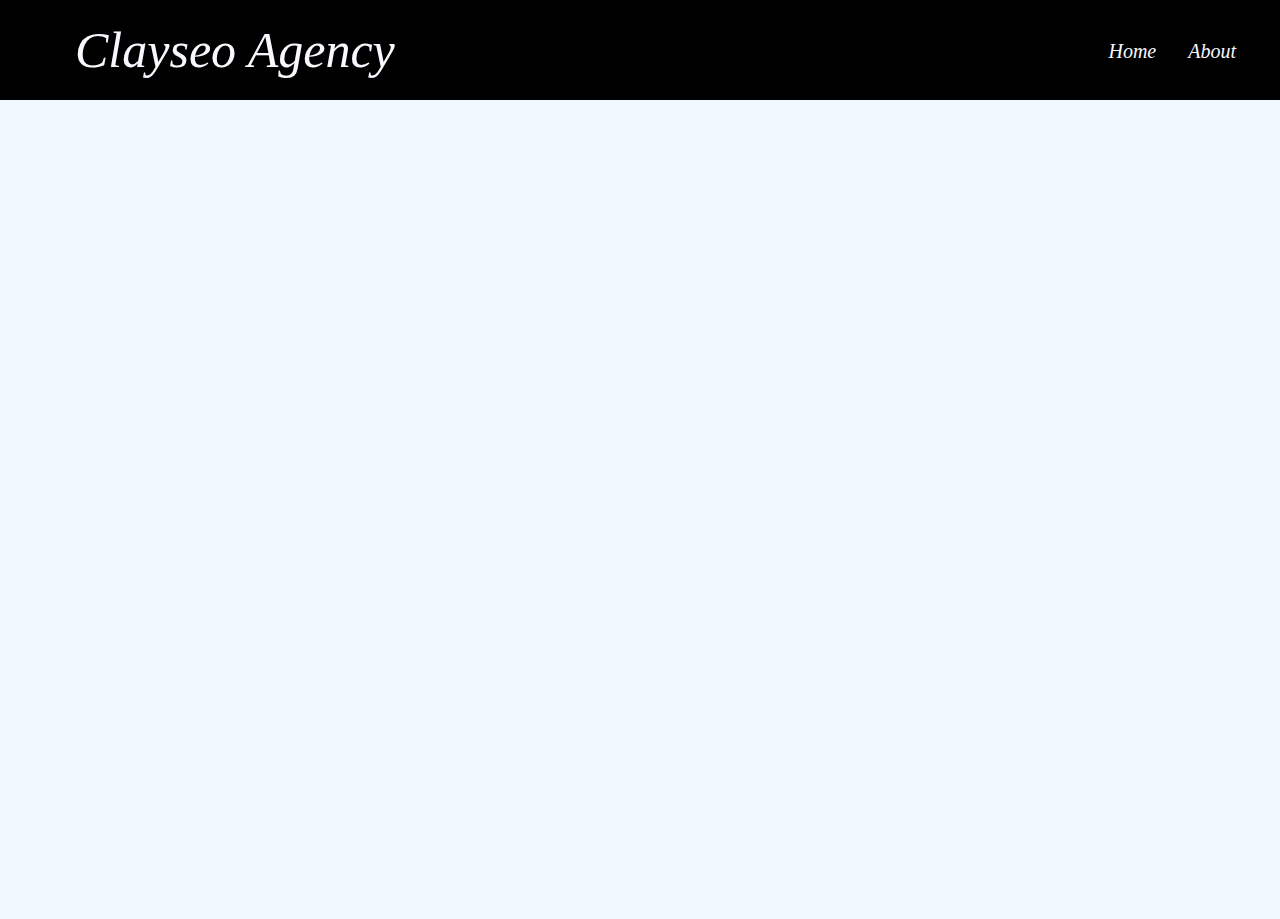
==== about.html @ b58c368c "Initialization V2" ====
<html lang="en" xmlns="http://www.w3.org/1999/xhtml">
<head>
    <meta charset="utf-8">
    <title>index</title>
    <link rel="stylesheet" href="style.css">
    <script src="https://code.jquery.com/jquery-3.6.0.min.js"></script>
</head>
<body>
    <nav>
        <label>Clayseo Agency</label>
        <ul>
            <li><a href=index.html>Home</a></li>
            <li><a href=about.html>About</a></li>
        </ul>
    </nav>
</body>
</html>
---- style.css ----
/* 
    The following style.css will modify pages for my website. From h1 to img,
    there will be specific changes that will either change the text for all
    or that specific one. W3School is a huge help for showing how margin,
    padding, display, line-height, width/height, and radius. 
*/
/* 
    Resets the page's formatting to ensure no inheritance was received
*/
* {
    padding: 0;
    margin: 0;
    box-sizing: border-box;
    text-decoration: none;
    list-style: none;
}
body {
    background-color: aliceblue;
    position: relative;
    min-height: 100vh;
}

body::-webkit-scrollbar {
    display: none;
}
/*
    The following classes will be selected to have their background
    change to a specific picture that does not repeat itself, will
    be centered and cover's the page neatly.
*/
.dogbg {
    background-image: url(./Photos/pexels-lisa-fotios-dogbg.png);
    background-repeat: no-repeat;
    background-position: center;
    background-size: cover;
    height: 100%;
}
/*
    The following classes will be selected to have their background
    change to a specific picture that does not repeat itself, will
    be centered and cover's the page neatly.
*/
.foodbg {
    background-image: url(./Photos/pexels-ella-olsson-foodbg.png);
    background-repeat: no-repeat;
    background-position: center;
    background-size: cover;
    height: 100%;
}
/*
    The following classes will be selected to have their background
    change to a specific picture that does not repeat itself, will
    be centered and cover's the page neatly.
*/
.hobbybg {
    background-image: url(./Photos/pexels-surene-palvie-hobbybg.png);
    background-repeat: no-repeat;
    background-position: center;
    background-size: cover;
    height: 100%;
}
/*
    The following classes will be selected to have their background
    change to a specific picture that does not repeat itself, will
    be centered and cover's the page neatly.
*/
.databg {
    background-image: url(./Photos/pexels-good-free-photoscom-1421837.png);
    background-repeat: no-repeat;
    background-position: center;
    background-size: cover;
    height: 100%;
}
/*
    The following classes will be selected to have their background
    change to a specific picture that does not repeat itself, will
    be centered and cover's the page neatly. Not only that, it will
    serve as the home.html's container for my name and a background
    touches the nav bar.
*/
.bgstyle {
    background-image: url(./Photos/pexels-craig-adderley-1563356-h1bg.png);
    background-repeat: no-repeat;
    background-position: center;
    background-size: cover;
    margin-top: 0px;
    height: 50vh;
    color: white;
    display: flex;
    justify-content: center;
    font-size: 50px;
    align-items: center;
}
/*
    This h1 is used to initialize a background color to my name for
    home.html
*/
h1 {
    background-color: rgba(0, 0, 0, 0.6);
    padding: 10px 20px;
}
/*
    This ensures that the p element with the class name called close2
    will be properly formatted.
*/
.close2 {
    display: inline-block;
}
/* 
    The following will apply to all h1 present on pages that uses this css.
    Text-align, font-style/size, border-bottom and margin will all be
    manipulated
*/
/*
    border-bottom allows lines to show up at the bottom of the element
*/
h1 {
    text-align: center;
    font-style: italic;
    font-size: 40px;
}
/*
    These are used to allow these classes' texts change color to what was
    stated.
*/
.dogstuff1 {
    color: ghostwhite;
    transition: 200ms;
    opacity: 0;
    transition: opacity 0.5s ease-in-out;
}
.dogstuff2 {
    color: ghostwhite;
    transition: 200ms;
    opacity: 0;
    transition: opacity 0.5s ease-in-out;
}
.dogstuff3 {
    color: ghostwhite;
    transition: 200ms;
    opacity: 0;
    transition: opacity 0.5s ease-in-out;
}
/*
    These hovers are used to allow the border of the images to have
    animations. In this case, the borders will change to a different
    color.
*/
.dogstuff1:hover {
    transform: scale(1.1);
    transition: .2s
}
.dogstuff2:hover {
    transform: scale(1.1);
    transition: .2s
}
.dogstuff3:hover {
    transform: scale(1.1);
    transition: .2s
}
.dogstuffv1 {
    color: ghostwhite;
}
.foodstuff {
    color: ghostwhite;
}
.hobbybg {
    color: ghostwhite;
}
.datastuff {
    color: ghostwhite;
}
/* 
    Formats the nav element to be contained at the top of the page
    with the background set to black to reflect the region affected
*/
nav {
    height: 100px;
    width: 100%;
    background-color: black;
    margin-bottom: -19px;
    overflow: hidden;
}
/* 
    These are all a series of css styles for the footer element. Using
    these, the footer will be able to dynamically position itself
    as well as be able to have some hover effect, good sizing, italics,
    and good backround height. The following was achieved with the help
    of freecodecamp.org
*/
footer {
    position: absolute;
    bottom: 0px;
    height: 80px;
    width: 100%;
    background-color: black;
    text-align: center;
}
/* 
    These are all a series of css styles for the footer element. Using
    these, the footer will be able to dynamically position itself
    as well as be able to have some hover effect, good sizing, italics,
    and good backround height. The following was achieved with the help
    of freecodecamp.org
*/
footer ul {
    margin: 0;
    padding: 0;
}
footer li {
    display: inline-block;
    margin: 20px 10px;
}
/* 
    These are all a series of css styles for the footer element. Using
    these, the footer will be able to dynamically position itself
    as well as be able to have some hover effect, good sizing, italics,
    and good backround height. The following was achieved with the help
    of freecodecamp.org
*/
footer ul li a, p#footer {
    color: lightslategray;
    font-style: italic;
    font-size: 10px;
    margin-bottom: -10px;
}
footer ul li a {
    color: ghostwhite;
    font-style: italic;
    font-size: 20px;
}
/* 
    These are all a series of css styles for the footer element. Using
    these, the footer will be able to dynamically position itself
    as well as be able to have some hover effect, good sizing, italics,
    and good backround height. The following was achieved with the help
    of freecodecamp.org
*/
footer a:hover {
    color: lightslategray;
    transition: .2s;
}
/* The following will apply the edits to my label element which will
    change its position, size and color
*/
label {
    font-size: 50px;
    color: ghostwhite;
    font-style: italic;
    padding: 0 75px;
    line-height: 100px;
}
label.validation {
    color: black;
    font-size: unset;
    padding: revert;
}
/* 
    The following will put the ul element to the right side of the margin
    and will make sure that it will be scooted instead of being near the edge
*/
nav ul {
    float: right;
    margin-right: 30px;
}
/* 
    The following ensures that instead of top to bottom, the display will
   be left to right for the format of the list 
*/
nav li {
    display: inline-block;
    margin: 0 8px;
    line-height: 100px;
    font-size: 20px;
}
/*
    The following CSS targest the a under the il element. This will
    change the font color, style and padding of each words (how far away
    from top/bottom and left/right)
*/
nav ul li a {
    color: ghostwhite;
    font-style: italic;
    padding: 1px 6px;
}
/* 
    The following will apply to all h2 present on pages that uses this css.
    text-align, font-style/size, border-bottom and margin will all be
    manipulated
*/
h2 {
    text-align: center;
    font-style: italic;
    /* border-bottom: 2px solid #e0e0e0; */
    margin: auto
}
/*
    a:hover ensures that user can hover over any of the li a words and be
    able to see a responsive change. 
*/
li a:hover {
    color: lightslategray;
    transition: .2s;
}
/* 
    The following will apply to all h2 present on pages that uses this css.
    Text-align is used as well as white-space to configure the length of the
    paragraph.
*/
p {
    font: 125%;
    text-align: center;
    white-space: normal;
    margin: 2px auto 2px;
    width: 500px;
}
.style1 {
    font: 125%;
    text-align: center;
    white-space: normal;
    width: 500px;
}
/* 
    The following will apply to all img present on pages that uses this css.
    The image is converted to a block level element and then margin is set
    to auto to center the image. Border is modified to apply specific styles.
*/
.original1 {
    display: block;
    margin: auto;
    border-width: 4px;
    border-style: solid;
    border-color: darkslategray;
}
.original2 {
    display: block;
    margin: auto;
    border-width: 4px;
    border-style: solid;
    border-color: darkslategray;
}
/*
    The animation for the picture. It is for the final website project for
    Professor Grant's place.
*/
.original1:hover {
    animation-name: color-change;
    animation-iteration-count: infinite;
    animation-duration: 1.3s;
}

@keyframes color-change {
    0% {
        border-color: darkred;
    }

    25% {
        border-color: rebeccapurple;
    }

    50% {
        border-color: darkslateblue;
    }

    75% {
        border-color: #8F0018;
    }

    100% {
        border-color: #3d5214;
    }
}
/* 
    The following will apply to all img present on pages that uses this css.
    The image is converted to a block level element and then margin is set
    to auto to center the image. Border is modified to apply specific styles.
*/
.original2 {
    display: block;
    margin: auto;
    border-width: 4px;
    border-style: solid;
    border-color: darkslategray;
}
    /*
    The animation for the picture. It is for the final website project for
    Professor Grant's place.
*/
.original2:hover {
    animation-name: color-change;
    animation-iteration-count: infinite;
    animation-duration: 1.3s;
}

@keyframes color-change {
    0% {
        border-color: darkred;
    }

    25% {
        border-color: rebeccapurple;
    }

    50% {
        border-color: darkslateblue;
    }

    75% {
        border-color: #8F0018;
    }

    100% {
        border-color: #3d5214;
    }
}
/* 
    The following will apply to all img present on pages that uses this css.
    The image is converted to a block level element and then margin is set
    to auto to center the image. Border is modified to apply specific styles.
*/
.original3 {
    display: block;
    margin: auto;
    border-width: 4px;
    border-style: solid;
    border-color: darkslategray;
}
/*
    The animation for the picture. It is for the final website project for
    Professor Grant's place.
*/
.original3:hover {
    animation-name: color-change;
    animation-iteration-count: infinite;
    animation-duration: 1.3s;
}

@keyframes color-change {
    0% {
        border-color: darkred;
    }

    25% {
        border-color: rebeccapurple;
    }

    50% {
        border-color: darkslateblue;
    }

    75% {
        border-color: #8F0018;
    }

    100% {
        border-color: #3d5214;
    }
}
.original-v2 {
    display: block;
    margin: auto;
    border-width: 4px;
    border-style: solid;
    border-color: darkslategray;
    opacity: 0.7;
}
/*
    The following will lower the opacity of the picture as a 
    visual effect
*/
.original-v2:hover {
    opacity: 1;
}
.original-v1 {
    display: block;
    margin: auto;
    border-width: 4px;
    border-style: solid;
    border-color: darkslategray;
    filter: grayscale(100%)
}
/*
    The following will bring the grayscale to 0% of the picture 
    as a visual effect
*/
.original-v1:hover {
    filter: grayscale(0%);
}
/*
    The following animation2:hover will make sure that the
    class will have these effects. Animation allows us to manipulate
    the name, duration, smoothness, end of animation, amount, and
    how it plays. Animation-play-state allows the animation to play
    when that certain condition is met/not met.
*/
.animation2:hover {
    animation: change-color 2s ease-in forwards infinite alternate;
    animation-play-state: running;
}
/*
    The keyframes allow various changes to when the animtion reaches a
    certain percent.
*/
@keyframes change-color {
    0% {
        color: cornflowerblue;
    }
    25% {
        color: darkred;
    }
    50% {
        color: forestgreen;
    }
    75% {
        color: rebeccapurple;
    }
    100% {
        color: saddlebrown;
    }
}
/*
    The following will be the reason the animation for a loading bar.
    The position relative and position absolute allows for both to know
    how to position themselves while absolute allows the bar to know 
    where to start. Clint Fontanella was a huge help for some of the
    properties.
*/
.animation1-start {
    display: block;
    position: relative;
    margin: auto;
    height: 24px;
    width: 50%;
    border: 5px solid black;
    border-radius: 15px;
}
/*
    The following is responsible for the animtion of the purple bar.
*/
.animation1 {
    position: absolute;
    background-color: rebeccapurple;
    width: 0px;
    height: 10px;
    border-radius: 15px;
    animation: progress 4s infinite linear;
}
/*
    Allows for different percetages to have a specific bar size.
*/
@keyframes progress {
    0% {
        width: 0%
    }
    25% {
        width: 50%
    }
    50% {
        width: 75%
    }
    75% {
        width: 85%
    }
    100% {
        width: 100%
    }
}

img.sideimage {
    float: right;
    padding: 10px;
}
/*
    The following will modify the position of a link to be at the center
*/
a {
    display: block;
    text-align: center;
}
/*
    span was used to allow the children to inherit the changes. This will
    allow the pictures to be side by side
*/
span {
    float: right;
    width: 32.70%;
    padding: 4px;
}

.row::after {
    content: "";
    clear: both;
    display: table;
}
/*
    All of the following: .color, tr, table and caption are part of the
    table element. They are used to distinguish different parts of the table
    and modify them based on what is being said. margin-left and margin-right
    helps with centering the table.

    The following will also make sure the button is centered.
*/
button {
    display: block;
    margin: auto;
}
.color {
    background-color: darkgray;
}

tr {
    background-color: lightgrey;
}

table {
    background-color: black;
    text-align: center;
    margin-left: auto;
    margin-right: auto;
}

caption {
    text-transform: capitalize;
    font-size: 30px;
    font-style: italic;
    font-weight: bold;
}
/*
    This will modify the form element. Using text-align, the form element
    boxes will be moved to the center of the screen.
*/
form {
    text-align: center;
    margin: 0 auto;
    width: 300px;
}
/*
    The following .container is used to modify the container before the
    .input class changes
*/
.container {
    margin-bottom: 15px;
    max-width: 300px;
}
/*
    The following will change the format of the input boxes to look neater
    for the user to see. Display: block ensures that the width and height are
    adjustable while padding allows some "space" between each of the class
*/
.input {
    display: block;
    width: 100%;
    padding: 12px;
    border: 1px solid gray;
    border-radius: 4px;
}
.inputarea {
    display: block;
    width: 100%;
    height: 100px;
    font-size: 15pt;
    padding: 12px;
    border: 1px solid gray;
    border-radius: 4px;
}
/*
    The following were used to allow the slideshow feature to be present on
    the website. Hiader was a big help because he showed which key elements
    were needed while the rest are work of mine. 
*/
.slider {
    overflow: hidden;
}
/*
    The following styles the figure and the animation.
*/
.slider figure 
{
    left: 0;
    margin: 0;
    animation: 8s slider infinite;
    position: relative;
    width: 100%;
}
/*
    Changes the image to look as intended.
*/
.slider figure img
{
    float: left;
    width: 20%;
}
/*
    The following allows the slideshow to function corrently. It allows the
    moment of the pictures to follow a certain pattern; which is usually
    going towards the left side of the screen.
*/
@keyframes slider
{
    0% {
        left: 0;
    }

    20% {
        left: 0;
    }

    25% {
        left: -50%;
    }

    45% {
        left: -50%;
    }

    50% {
        left: -100%;
    }

    70% {
        left: -100%;
    }

    75% {
        left: -150%;
    }

    95% {
        left: -150%;
    }

    100% {
        left: -250%;
    }
}
/* 
    This is used to resize the image to allow some room for genuine sizes.
*/
.img
{
    height: 400px;
    width: 1000px;
}
button {
    text-align: center;
}
/* 
    This is used to resize the image to allow some room for genuine sizes.
*/
iframe {
    display: block;
    margin: auto;
    border-width: 4px;
    border-style: solid;
    border-color: black;
}
/*
    The following is used to change the characteristics of the the p element
    inside the aside element in scenary. In here, the background color,
    edges, font size, location and paddings were changed to allow the text to
    look more fluid.
*/
.scene1 {
    font: 125%;
    text-align: center;
    white-space: normal;
    margin: 2px auto 2px;
    width: 500px;
    background-color: rgba(0, 0, 0, 0.6);
    padding: 10px 20px;
    color: white;
    border-radius: 25px;
}
.ascene1 {
    display: grid;
    place-content: center;
    align-content: center;
}
/*
    This allows the original-v1 class to have some animation
    for the key frames.
*/
.original-v1:hover {
    animation: shake 2.5s linear;
}

/*
    The following keyframes are related to the the animation
    of the pictures found within the scenary.html file.
    This will help simualte a wiggle-like motion when the
    user hovers over the picture.
*/
@keyframes shake {
    0%, 7% {
        transform: rotateZ(0);
    }

    15% {
        transform: rotateZ(-10deg);
    }

    20% {
        transform: rotateZ(10deg);
    }

    25% {
        transform: rotateZ(-10deg);
    }

    30% {
        transform: rotateZ(6deg);
    }

    35% {
        transform: rotateZ(-4deg);
    }

    40%, 100% {
        transform: rotateZ(0);
    }
}
/*
    The following was used for the foods.html site. I initialized
    a grid for the whole site to be able to apply contents in a 
    well fashioned manner. Witht he help of w3school and a Mark, I was
    able to succesfully apply the codes below perfectly.
    The grid-column applies the correct grid format for the .card class
    while the justify-content and align-items help with centering the
    contents inside. Last but not least, the backgrounds are used for the
    picture found inside the .card class. 
*/
.food1 {
    grid-column: span 4;
    height: 7rem;
    background-image: url("./Photos/pexels-abhinav-goswami-291528.jpg");
    display: flex;
    justify-content: center;
    align-items: center;
    width: 100%;
    border-radius: 13px;
    overflow: hidden;
    background-size: cover;
    background-position: center;
    background-repeat: no-repeat;
    border-width: 4px;
    border-style: solid;
    border-color: black;
}
.food2 {
    grid-column: span 4;
    height: 7rem;
    background-image: url("./Photos/pexels-dana-tentis-262959.jpg");
    display: flex;
    justify-content: center;
    align-items: center;
    width: 100%;
    border-radius: 13px;
    overflow: hidden;
    background-size: cover;
    background-position: center;
    background-repeat: no-repeat;
    border-width: 4px;
    border-style: solid;
    border-color: black;
}
.food3 {
    grid-column: span 4;
    height: 7rem;
    background-image: url("./Photos/pexels-pixabay-461198.jpg");
    display: flex;
    justify-content: center;
    align-items: center;
    width: 100%;
    border-radius: 13px;
    overflow: hidden;
    background-size: cover;
    background-position: center;
    background-repeat: no-repeat;
    border-width: 4px;
    border-style: solid;
    border-color: black;
}
/*
    The following was used for the foods.html site. I initialized
    a grid for the whole site to be able to apply contents in a 
    well fashioned manner. Witht he help of w3school and a Mark, I was
    able to succesfully apply the codes below perfectly. This .grid class
    applies the grid to the page. It will correctly format the page.
*/
.grid {
    display: grid;
    justify-content: center;
    align-items: center;
    gap: 1rem;
    margin: 1rem;
    grid-template-columns: repeat(auto-fit, minmax(24%, 1fr));
    grid-auto-rows: auto;
}
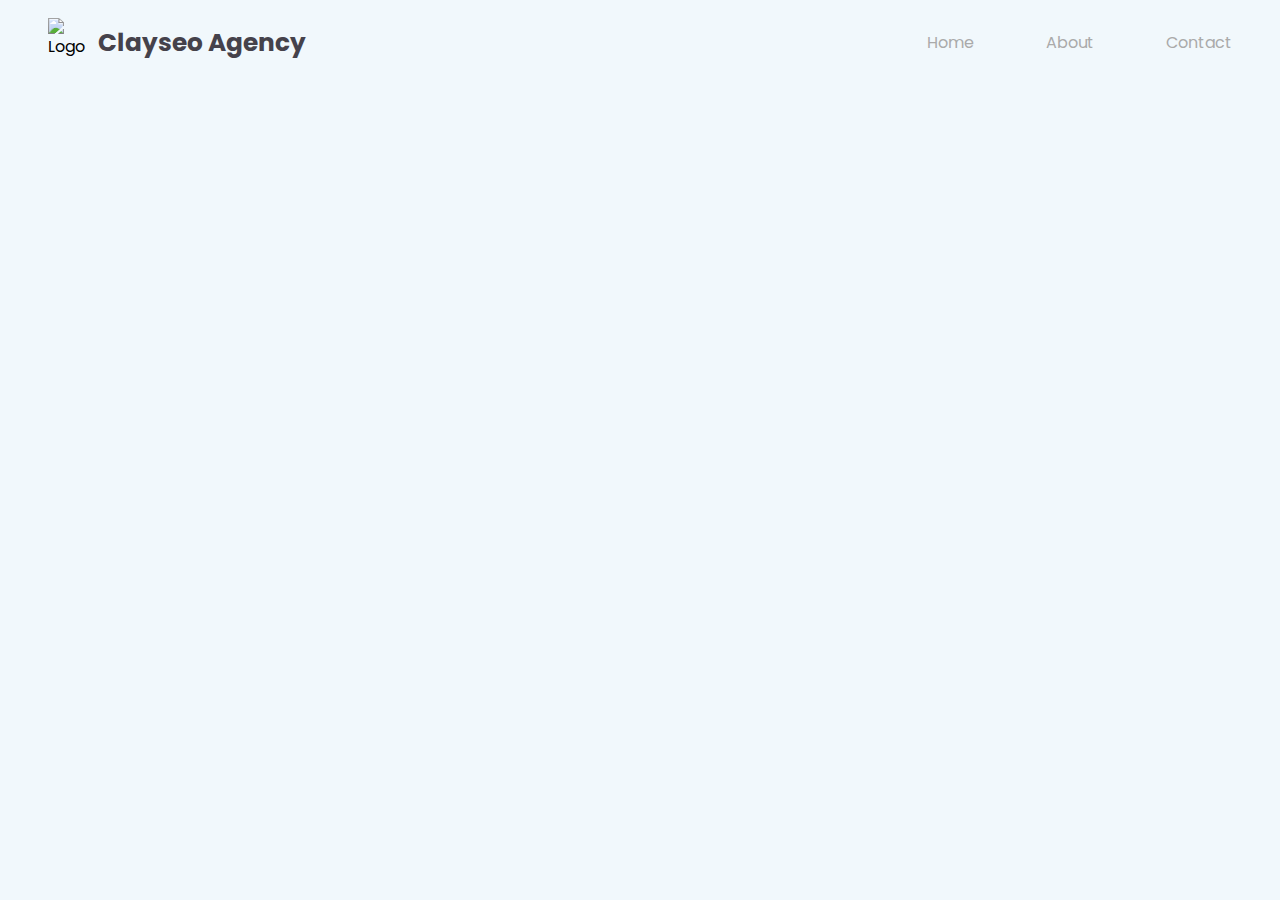
==== commit 0e6ae958: "New Design + New CSS styles" ====
--- a/about.html
+++ b/about.html
@@ -1,17 +1,42 @@
-<html lang="en" xmlns="http://www.w3.org/1999/xhtml">
+<!DOCTYPE html>
+<html lang="en">
 <head>
-    <meta charset="utf-8">
-    <title>index</title>
-    <link rel="stylesheet" href="style.css">
-    <script src="https://code.jquery.com/jquery-3.6.0.min.js"></script>
+    <meta charset="UTF-8" />
+    <meta http-equiv="X-UA-Compatible" content="IE=edge" />
+    <meta name="viewport" content="width=device-width, initial-scale=1.0" />
+    <title> Clayseo Agency Landing Page</title>
+    <link rel="stylesheet" href="style.css" />
 </head>
 <body>
-    <nav>
-        <label>Clayseo Agency</label>
-        <ul>
-            <li><a href=index.html>Home</a></li>
-            <li><a href=about.html>About</a></li>
-        </ul>
-    </nav>
+    <div class="big-wrapper light">
+        <img src="./img/shape.png" alt="" class="shape" />
+    
+    <!-- Start of my header -->
+    <!-- Start of my header -->
+    <header>
+        <div class="container">
+            <div class="logo">
+                <img src="./pics/Google.png" alt="Logo" />
+                <h3>Clayseo Agency</h3>
+        </div>
+        <div class="links">
+            <ul>
+                <li><a href=index.html>Home</a></li>
+                <li><a href=about.html>About</a></li>
+                <li><a href=contact.html>Contact</a></li>
+            </ul>
+        </div>
+        <div class="overlay">
+        </div>
+        <div class="hamburger-menu">
+                <div class="bar">
+                </div>
+            </div>
+        </div>
+    </header>
+    <!-- JavaScript Files -->
+
+    <script src="https://kit.fontawesome.com/a81368914c.js"></script>
+    <script src="apps.js"></script>
 </body>
 </html>--- a/style.css
+++ b/style.css
@@ -1,898 +1,423 @@
-/* 
-    The following style.css will modify pages for my website. From h1 to img,
-    there will be specific changes that will either change the text for all
-    or that specific one. W3School is a huge help for showing how margin,
-    padding, display, line-height, width/height, and radius. 
-*/
-/* 
-    Resets the page's formatting to ensure no inheritance was received
-*/
-* {
+@import url("https://fonts.googleapis.com/css2?family=Poppins:wght@100;200;300;400;500;600;700;800;900&display=swap");
+
+.light {
+    --mainColor: #64bcf4;
+    --hoverColor: #5bacdf;
+    --backgroundColor: #f1f8fc;
+    --darkOne: #312f3a;
+    --darkTwo: #45424b;
+    --lightOne: #919191;
+    --lightTwo: #aaa;
+}
+
+.dark {
+    --mainColor: #64bcf4;
+    --hoverColor: #5bacdf;
+    --backgroundColor: #192e3a;
+    --darkOne: #f3f3f3;
+    --darkTwo: #fff;
+    --lightOne: #ccc;
+    --lightTwo: #e7e3e3;
+}
+
+*,
+*::before,
+*::after {
     padding: 0;
     margin: 0;
     box-sizing: border-box;
+}
+
+body {
+    font-family: "Poppins", sans-serif;
+}
+
+.stop-scrolling {
+    height: 100%;
+    overflow: hidden;
+}
+
+img {
+    width: 100%;
+}
+
+a {
     text-decoration: none;
+}
+
+.big-wrapper {
+    position: relative;
+    padding: 1.7rem 0 2rem;
+    width: 100%;
+    min-height: 100vh;
+    overflow: hidden;
+    background-color: var(--backgroundColor);
+    display: flex;
+    flex-direction: column;
+    justify-content: space-between;
+}
+
+.container {
+    position: relative;
+    max-width: 81rem;
+    width: 100%;
+    margin: 0 auto;
+    padding: 0 3rem;
+    z-index: 10;
+}
+
+header {
+    position: relative;
+    z-index: 70;
+}
+
+header .container {
+    display: flex;
+    justify-content: space-between;
+    align-items: center;
+}
+
+.overlay {
+    display: none;
+}
+
+.logo {
+    display: flex;
+    align-items: center;
+    cursor: pointer;
+}
+
+.logo img {
+    width: 40px;
+    margin-right: 0.6rem;
+    margin-top: -0.6rem;
+}
+
+.logo h3 {
+    color: var(--darkTwo);
+    font-size: 1.55rem;
+    line-height: 1.2;
+    font-weight: 700;
+}
+
+.links ul {
+    display: flex;
     list-style: none;
-}
-body {
-    background-color: aliceblue;
+    align-items: center;
+}
+
+.links a {
+    color: var(--lightTwo);
+    margin-left: 4.5rem;
+    display: inline-block;
+    transition: 0.3s;
+}
+
+.links a:hover {
+    color: var(--hoverColor);
+    transform: scale(1.05);
+}
+
+.btn {
+    display: inline-block;
+    padding: 0.9rem 1.9rem;
+    color: #fff !important;
+    background-color: var(--mainColor);
+    border-radius: 16px;
+    text-transform: capitalize;
+    transition: 0.3s;
+}
+
+.btn:hover {
+    background-color: var(--hoverColor);
+    transform: scale(1) !important;
+}
+
+.hamburger-menu {
     position: relative;
-    min-height: 100vh;
-}
-
-body::-webkit-scrollbar {
+    z-index: 99;
+    width: 2rem;
+    height: 2rem;
+    display: flex;
+    align-items: center;
+    justify-content: center;
+    cursor: pointer;
     display: none;
 }
-/*
-    The following classes will be selected to have their background
-    change to a specific picture that does not repeat itself, will
-    be centered and cover's the page neatly.
-*/
-.dogbg {
-    background-image: url(./Photos/pexels-lisa-fotios-dogbg.png);
-    background-repeat: no-repeat;
-    background-position: center;
-    background-size: cover;
+
+.hamburger-menu .bar {
+    position: relative;
+    width: 100%;
+    height: 3px;
+    background-color: var(--darkTwo);
+    border-radius: 3px;
+    transition: 0.5s;
+}
+
+.bar::before,
+.bar::after {
+    content: "";
+    position: absolute;
+    width: 100%;
     height: 100%;
-}
-/*
-    The following classes will be selected to have their background
-    change to a specific picture that does not repeat itself, will
-    be centered and cover's the page neatly.
-*/
-.foodbg {
-    background-image: url(./Photos/pexels-ella-olsson-foodbg.png);
-    background-repeat: no-repeat;
-    background-position: center;
-    background-size: cover;
+    background-color: var(--darkTwo);
+    border-radius: 3px;
+    transition: 0.5s;
+}
+
+.bar::before {
+    transform: translateY(-8px);
+}
+
+.bar::after {
+    transform: translateY(8px);
+}
+
+.big-wrapper.active .hamburger-menu .bar {
+    background-color: transparent;
+}
+
+.big-wrapper.active .bar::before {
+    transform: translateY(0) rotate(-45deg);
+}
+
+.big-wrapper.active .bar::after {
+    transform: translateY(0) rotate(45deg);
+}
+
+.showcase-area .container {
+    display: grid;
+    grid-template-columns: repeat(2, 1fr);
+    align-items: center;
+    justify-content: center;
+}
+
+.big-title {
+    font-size: 1.4rem;
+    color: var(--darkOne);
+    text-transform: capitalize;
+    line-height: 1.4;
+}
+
+.text {
+    color: var(--lightOne);
+    font-size: 1.1rem;
+    margin: 1.9rem 0 2.5rem;
+    max-width: 600px;
+    line-height: 2.3;
+}
+
+.showcase-area .btn {
+    box-shadow: 0 0 40px 2px rgba(0, 0, 0, 0.05);
+}
+
+.bathroom {
+    grid-column: span 2;
+    margin-left: 5%;
+    margin-top: 25px;
+    width: 100%;
+    border-radius: 10px;
+}
+
+.toggle-btn {
+    display: inline-block;
+    border: none;
+    background: var(--darkTwo);
+    color: var(--backgroundColor);
+    outline: none;
+    cursor: pointer;
+    height: 39px;
+    width: 39px;
+    border-radius: 50%;
+    font-size: 1.1rem;
+    transition: 0.3s;
+}
+
+.toggle-btn i {
+    line-height: 39px;
+}
+
+.toggle-btn:hover {
+    background: var(--mainColor);
+}
+
+.big-wrapper.light .toggle-btn i:last-child {
+    display: none;
+}
+
+.big-wrapper.light .toggle-btn i:first-child {
+    display: block;
+}
+
+.big-wrapper.dark .toggle-btn i:last-child {
+    display: block;
+}
+
+.big-wrapper.dark .toggle-btn i:first-child {
+    display: none;
+}
+
+.shape {
+    position: absolute;
+    z-index: 0;
+    width: 500px;
+    bottom: -180px;
+    left: -15px;
+    opacity: 0.1;
+}
+
+.copy {
+    position: absolute;
+    top: 0;
+    left: 0;
+    z-index: 100;
+    animation: appear 1s 1 both;
+}
+
+@keyframes appear {
+    0% {
+    clip-path: circle(30% at -25% -25%);
+}
+    100% {
+    clip-path: circle(150% at 0 0);
+}
+}
+
+@media screen and (max-width: 870px) {
+    .hamburger-menu {
+    display: flex;
+}
+
+.links {
+    position: fixed;
+    top: 0;
+    right: 0;
+    max-width: 450px;
+    width: 100%;
     height: 100%;
-}
-/*
-    The following classes will be selected to have their background
-    change to a specific picture that does not repeat itself, will
-    be centered and cover's the page neatly.
-*/
-.hobbybg {
-    background-image: url(./Photos/pexels-surene-palvie-hobbybg.png);
-    background-repeat: no-repeat;
-    background-position: center;
-    background-size: cover;
-    height: 100%;
-}
-/*
-    The following classes will be selected to have their background
-    change to a specific picture that does not repeat itself, will
-    be centered and cover's the page neatly.
-*/
-.databg {
-    background-image: url(./Photos/pexels-good-free-photoscom-1421837.png);
-    background-repeat: no-repeat;
-    background-position: center;
-    background-size: cover;
-    height: 100%;
-}
-/*
-    The following classes will be selected to have their background
-    change to a specific picture that does not repeat itself, will
-    be centered and cover's the page neatly. Not only that, it will
-    serve as the home.html's container for my name and a background
-    touches the nav bar.
-*/
-.bgstyle {
-    background-image: url(./Photos/pexels-craig-adderley-1563356-h1bg.png);
-    background-repeat: no-repeat;
-    background-position: center;
-    background-size: cover;
-    margin-top: 0px;
-    height: 50vh;
-    color: white;
-    display: flex;
+    background-color: var(--mainColor);
+    z-index: 95;
+    display: flex;
+    align-items: center;
     justify-content: center;
-    font-size: 50px;
-    align-items: center;
-}
-/*
-    This h1 is used to initialize a background color to my name for
-    home.html
-*/
-h1 {
-    background-color: rgba(0, 0, 0, 0.6);
-    padding: 10px 20px;
-}
-/*
-    This ensures that the p element with the class name called close2
-    will be properly formatted.
-*/
-.close2 {
+    transform: translateX(100%);
+    transition: 0.5s;
+}
+
+.links ul {
+    flex-direction: column;
+}
+
+.links a {
+    color: #fff;
+    margin-left: 0;
+    padding: 2rem 0;
+}
+
+.links .btn {
+    background: none;
+}
+
+.overlay {
+    display: block;
+    position: fixed;
+    top: 0;
+    left: 0;
+    right: 0;
+    bottom: 0;
+    background-color: rgba(0, 0, 0, 0.7);
+    opacity: 0;
+    pointer-events: none;
+    transition: 0.5s;
+}
+
+.big-wrapper.active .links {
+    transform: translateX(0);
+    box-shadow: 0 0 50px 2px rgba(0, 0, 0, 0.4);
+}
+
+.big-wrapper.active .overlay {
+    pointer-events: all;
+    opacity: 1;
+}
+
+.showcase-area {
+    padding: 2.5rem 0;
+    max-width: 700px;
+    margin: 0 auto;
+}
+
+.showcase-area .container {
+    grid-template-columns: 1fr;
+    justify-content: center;
+    grid-gap: 2rem;
+}
+
+.big-title {
+    font-size: 1.1rem;
+}
+
+.text {
+    font-size: 0.95rem;
+    margin: 1.4rem 0 1.5rem;
+}
+
+.person {
+    width: 100%;
+    transform: none;
+}
+
+.logo h3 {
+    font-size: 1.25rem;
+}
+
+.shape {
+    bottom: -180px;
+    left: -150px;
+}}   
+
+@media screen and (max-width: 470px) {
+.container {
+    padding: 0 1.5rem;
+}
+
+.big-title {
+    font-size: 0.9rem;
+}
+
+.text {
+    margin: 1.1rem 0 1.5rem;
+}
+
+.showcase-area .btn {
+    font-size: 0.8rem;
+}}
+
+footer {
+    background-color: var(--dark);
+    color: var(--lightTwo);
+    padding: 20px;
+    text-align: center;
+}
+
+footer ul {
+    display: flex;
+    justify-content: center;
+    list-style: none;
+    padding: 0;
+}
+
+footer ul li {
+    margin: 0 10px;
+}
+
+footer ul li a {
+    color: var(--lightTwo);
     display: inline-block;
-}
-/* 
-    The following will apply to all h1 present on pages that uses this css.
-    Text-align, font-style/size, border-bottom and margin will all be
-    manipulated
-*/
-/*
-    border-bottom allows lines to show up at the bottom of the element
-*/
-h1 {
-    text-align: center;
-    font-style: italic;
-    font-size: 40px;
-}
-/*
-    These are used to allow these classes' texts change color to what was
-    stated.
-*/
-.dogstuff1 {
-    color: ghostwhite;
-    transition: 200ms;
-    opacity: 0;
-    transition: opacity 0.5s ease-in-out;
-}
-.dogstuff2 {
-    color: ghostwhite;
-    transition: 200ms;
-    opacity: 0;
-    transition: opacity 0.5s ease-in-out;
-}
-.dogstuff3 {
-    color: ghostwhite;
-    transition: 200ms;
-    opacity: 0;
-    transition: opacity 0.5s ease-in-out;
-}
-/*
-    These hovers are used to allow the border of the images to have
-    animations. In this case, the borders will change to a different
-    color.
-*/
-.dogstuff1:hover {
-    transform: scale(1.1);
-    transition: .2s
-}
-.dogstuff2:hover {
-    transform: scale(1.1);
-    transition: .2s
-}
-.dogstuff3:hover {
-    transform: scale(1.1);
-    transition: .2s
-}
-.dogstuffv1 {
-    color: ghostwhite;
-}
-.foodstuff {
-    color: ghostwhite;
-}
-.hobbybg {
-    color: ghostwhite;
-}
-.datastuff {
-    color: ghostwhite;
-}
-/* 
-    Formats the nav element to be contained at the top of the page
-    with the background set to black to reflect the region affected
-*/
-nav {
-    height: 100px;
-    width: 100%;
-    background-color: black;
-    margin-bottom: -19px;
-    overflow: hidden;
-}
-/* 
-    These are all a series of css styles for the footer element. Using
-    these, the footer will be able to dynamically position itself
-    as well as be able to have some hover effect, good sizing, italics,
-    and good backround height. The following was achieved with the help
-    of freecodecamp.org
-*/
-footer {
-    position: absolute;
-    bottom: 0px;
-    height: 80px;
-    width: 100%;
-    background-color: black;
-    text-align: center;
-}
-/* 
-    These are all a series of css styles for the footer element. Using
-    these, the footer will be able to dynamically position itself
-    as well as be able to have some hover effect, good sizing, italics,
-    and good backround height. The following was achieved with the help
-    of freecodecamp.org
-*/
-footer ul {
-    margin: 0;
-    padding: 0;
-}
-footer li {
-    display: inline-block;
-    margin: 20px 10px;
-}
-/* 
-    These are all a series of css styles for the footer element. Using
-    these, the footer will be able to dynamically position itself
-    as well as be able to have some hover effect, good sizing, italics,
-    and good backround height. The following was achieved with the help
-    of freecodecamp.org
-*/
-footer ul li a, p#footer {
-    color: lightslategray;
-    font-style: italic;
-    font-size: 10px;
-    margin-bottom: -10px;
-}
-footer ul li a {
-    color: ghostwhite;
-    font-style: italic;
-    font-size: 20px;
-}
-/* 
-    These are all a series of css styles for the footer element. Using
-    these, the footer will be able to dynamically position itself
-    as well as be able to have some hover effect, good sizing, italics,
-    and good backround height. The following was achieved with the help
-    of freecodecamp.org
-*/
-footer a:hover {
-    color: lightslategray;
-    transition: .2s;
-}
-/* The following will apply the edits to my label element which will
-    change its position, size and color
-*/
-label {
-    font-size: 50px;
-    color: ghostwhite;
-    font-style: italic;
-    padding: 0 75px;
-    line-height: 100px;
-}
-label.validation {
-    color: black;
-    font-size: unset;
-    padding: revert;
-}
-/* 
-    The following will put the ul element to the right side of the margin
-    and will make sure that it will be scooted instead of being near the edge
-*/
-nav ul {
-    float: right;
-    margin-right: 30px;
-}
-/* 
-    The following ensures that instead of top to bottom, the display will
-   be left to right for the format of the list 
-*/
-nav li {
-    display: inline-block;
-    margin: 0 8px;
-    line-height: 100px;
-    font-size: 20px;
-}
-/*
-    The following CSS targest the a under the il element. This will
-    change the font color, style and padding of each words (how far away
-    from top/bottom and left/right)
-*/
-nav ul li a {
-    color: ghostwhite;
-    font-style: italic;
-    padding: 1px 6px;
-}
-/* 
-    The following will apply to all h2 present on pages that uses this css.
-    text-align, font-style/size, border-bottom and margin will all be
-    manipulated
-*/
-h2 {
-    text-align: center;
-    font-style: italic;
-    /* border-bottom: 2px solid #e0e0e0; */
-    margin: auto
-}
-/*
-    a:hover ensures that user can hover over any of the li a words and be
-    able to see a responsive change. 
-*/
-li a:hover {
-    color: lightslategray;
-    transition: .2s;
-}
-/* 
-    The following will apply to all h2 present on pages that uses this css.
-    Text-align is used as well as white-space to configure the length of the
-    paragraph.
-*/
-p {
-    font: 125%;
-    text-align: center;
-    white-space: normal;
-    margin: 2px auto 2px;
-    width: 500px;
-}
-.style1 {
-    font: 125%;
-    text-align: center;
-    white-space: normal;
-    width: 500px;
-}
-/* 
-    The following will apply to all img present on pages that uses this css.
-    The image is converted to a block level element and then margin is set
-    to auto to center the image. Border is modified to apply specific styles.
-*/
-.original1 {
-    display: block;
-    margin: auto;
-    border-width: 4px;
-    border-style: solid;
-    border-color: darkslategray;
-}
-.original2 {
-    display: block;
-    margin: auto;
-    border-width: 4px;
-    border-style: solid;
-    border-color: darkslategray;
-}
-/*
-    The animation for the picture. It is for the final website project for
-    Professor Grant's place.
-*/
-.original1:hover {
-    animation-name: color-change;
-    animation-iteration-count: infinite;
-    animation-duration: 1.3s;
-}
-
-@keyframes color-change {
-    0% {
-        border-color: darkred;
-    }
-
-    25% {
-        border-color: rebeccapurple;
-    }
-
-    50% {
-        border-color: darkslateblue;
-    }
-
-    75% {
-        border-color: #8F0018;
-    }
-
-    100% {
-        border-color: #3d5214;
-    }
-}
-/* 
-    The following will apply to all img present on pages that uses this css.
-    The image is converted to a block level element and then margin is set
-    to auto to center the image. Border is modified to apply specific styles.
-*/
-.original2 {
-    display: block;
-    margin: auto;
-    border-width: 4px;
-    border-style: solid;
-    border-color: darkslategray;
-}
-    /*
-    The animation for the picture. It is for the final website project for
-    Professor Grant's place.
-*/
-.original2:hover {
-    animation-name: color-change;
-    animation-iteration-count: infinite;
-    animation-duration: 1.3s;
-}
-
-@keyframes color-change {
-    0% {
-        border-color: darkred;
-    }
-
-    25% {
-        border-color: rebeccapurple;
-    }
-
-    50% {
-        border-color: darkslateblue;
-    }
-
-    75% {
-        border-color: #8F0018;
-    }
-
-    100% {
-        border-color: #3d5214;
-    }
-}
-/* 
-    The following will apply to all img present on pages that uses this css.
-    The image is converted to a block level element and then margin is set
-    to auto to center the image. Border is modified to apply specific styles.
-*/
-.original3 {
-    display: block;
-    margin: auto;
-    border-width: 4px;
-    border-style: solid;
-    border-color: darkslategray;
-}
-/*
-    The animation for the picture. It is for the final website project for
-    Professor Grant's place.
-*/
-.original3:hover {
-    animation-name: color-change;
-    animation-iteration-count: infinite;
-    animation-duration: 1.3s;
-}
-
-@keyframes color-change {
-    0% {
-        border-color: darkred;
-    }
-
-    25% {
-        border-color: rebeccapurple;
-    }
-
-    50% {
-        border-color: darkslateblue;
-    }
-
-    75% {
-        border-color: #8F0018;
-    }
-
-    100% {
-        border-color: #3d5214;
-    }
-}
-.original-v2 {
-    display: block;
-    margin: auto;
-    border-width: 4px;
-    border-style: solid;
-    border-color: darkslategray;
-    opacity: 0.7;
-}
-/*
-    The following will lower the opacity of the picture as a 
-    visual effect
-*/
-.original-v2:hover {
-    opacity: 1;
-}
-.original-v1 {
-    display: block;
-    margin: auto;
-    border-width: 4px;
-    border-style: solid;
-    border-color: darkslategray;
-    filter: grayscale(100%)
-}
-/*
-    The following will bring the grayscale to 0% of the picture 
-    as a visual effect
-*/
-.original-v1:hover {
-    filter: grayscale(0%);
-}
-/*
-    The following animation2:hover will make sure that the
-    class will have these effects. Animation allows us to manipulate
-    the name, duration, smoothness, end of animation, amount, and
-    how it plays. Animation-play-state allows the animation to play
-    when that certain condition is met/not met.
-*/
-.animation2:hover {
-    animation: change-color 2s ease-in forwards infinite alternate;
-    animation-play-state: running;
-}
-/*
-    The keyframes allow various changes to when the animtion reaches a
-    certain percent.
-*/
-@keyframes change-color {
-    0% {
-        color: cornflowerblue;
-    }
-    25% {
-        color: darkred;
-    }
-    50% {
-        color: forestgreen;
-    }
-    75% {
-        color: rebeccapurple;
-    }
-    100% {
-        color: saddlebrown;
-    }
-}
-/*
-    The following will be the reason the animation for a loading bar.
-    The position relative and position absolute allows for both to know
-    how to position themselves while absolute allows the bar to know 
-    where to start. Clint Fontanella was a huge help for some of the
-    properties.
-*/
-.animation1-start {
-    display: block;
-    position: relative;
-    margin: auto;
-    height: 24px;
-    width: 50%;
-    border: 5px solid black;
-    border-radius: 15px;
-}
-/*
-    The following is responsible for the animtion of the purple bar.
-*/
-.animation1 {
-    position: absolute;
-    background-color: rebeccapurple;
-    width: 0px;
-    height: 10px;
-    border-radius: 15px;
-    animation: progress 4s infinite linear;
-}
-/*
-    Allows for different percetages to have a specific bar size.
-*/
-@keyframes progress {
-    0% {
-        width: 0%
-    }
-    25% {
-        width: 50%
-    }
-    50% {
-        width: 75%
-    }
-    75% {
-        width: 85%
-    }
-    100% {
-        width: 100%
-    }
-}
-
-img.sideimage {
-    float: right;
-    padding: 10px;
-}
-/*
-    The following will modify the position of a link to be at the center
-*/
-a {
-    display: block;
-    text-align: center;
-}
-/*
-    span was used to allow the children to inherit the changes. This will
-    allow the pictures to be side by side
-*/
-span {
-    float: right;
-    width: 32.70%;
-    padding: 4px;
-}
-
-.row::after {
-    content: "";
-    clear: both;
-    display: table;
-}
-/*
-    All of the following: .color, tr, table and caption are part of the
-    table element. They are used to distinguish different parts of the table
-    and modify them based on what is being said. margin-left and margin-right
-    helps with centering the table.
-
-    The following will also make sure the button is centered.
-*/
-button {
-    display: block;
-    margin: auto;
-}
-.color {
-    background-color: darkgray;
-}
-
-tr {
-    background-color: lightgrey;
-}
-
-table {
-    background-color: black;
-    text-align: center;
-    margin-left: auto;
-    margin-right: auto;
-}
-
-caption {
-    text-transform: capitalize;
-    font-size: 30px;
-    font-style: italic;
-    font-weight: bold;
-}
-/*
-    This will modify the form element. Using text-align, the form element
-    boxes will be moved to the center of the screen.
-*/
-form {
-    text-align: center;
-    margin: 0 auto;
-    width: 300px;
-}
-/*
-    The following .container is used to modify the container before the
-    .input class changes
-*/
-.container {
-    margin-bottom: 15px;
-    max-width: 300px;
-}
-/*
-    The following will change the format of the input boxes to look neater
-    for the user to see. Display: block ensures that the width and height are
-    adjustable while padding allows some "space" between each of the class
-*/
-.input {
-    display: block;
-    width: 100%;
-    padding: 12px;
-    border: 1px solid gray;
-    border-radius: 4px;
-}
-.inputarea {
-    display: block;
-    width: 100%;
-    height: 100px;
-    font-size: 15pt;
-    padding: 12px;
-    border: 1px solid gray;
-    border-radius: 4px;
-}
-/*
-    The following were used to allow the slideshow feature to be present on
-    the website. Hiader was a big help because he showed which key elements
-    were needed while the rest are work of mine. 
-*/
-.slider {
-    overflow: hidden;
-}
-/*
-    The following styles the figure and the animation.
-*/
-.slider figure 
-{
-    left: 0;
-    margin: 0;
-    animation: 8s slider infinite;
-    position: relative;
-    width: 100%;
-}
-/*
-    Changes the image to look as intended.
-*/
-.slider figure img
-{
-    float: left;
-    width: 20%;
-}
-/*
-    The following allows the slideshow to function corrently. It allows the
-    moment of the pictures to follow a certain pattern; which is usually
-    going towards the left side of the screen.
-*/
-@keyframes slider
-{
-    0% {
-        left: 0;
-    }
-
-    20% {
-        left: 0;
-    }
-
-    25% {
-        left: -50%;
-    }
-
-    45% {
-        left: -50%;
-    }
-
-    50% {
-        left: -100%;
-    }
-
-    70% {
-        left: -100%;
-    }
-
-    75% {
-        left: -150%;
-    }
-
-    95% {
-        left: -150%;
-    }
-
-    100% {
-        left: -250%;
-    }
-}
-/* 
-    This is used to resize the image to allow some room for genuine sizes.
-*/
-.img
-{
-    height: 400px;
-    width: 1000px;
-}
-button {
-    text-align: center;
-}
-/* 
-    This is used to resize the image to allow some room for genuine sizes.
-*/
-iframe {
-    display: block;
-    margin: auto;
-    border-width: 4px;
-    border-style: solid;
-    border-color: black;
-}
-/*
-    The following is used to change the characteristics of the the p element
-    inside the aside element in scenary. In here, the background color,
-    edges, font size, location and paddings were changed to allow the text to
-    look more fluid.
-*/
-.scene1 {
-    font: 125%;
-    text-align: center;
-    white-space: normal;
-    margin: 2px auto 2px;
-    width: 500px;
-    background-color: rgba(0, 0, 0, 0.6);
-    padding: 10px 20px;
-    color: white;
-    border-radius: 25px;
-}
-.ascene1 {
-    display: grid;
-    place-content: center;
-    align-content: center;
-}
-/*
-    This allows the original-v1 class to have some animation
-    for the key frames.
-*/
-.original-v1:hover {
-    animation: shake 2.5s linear;
-}
-
-/*
-    The following keyframes are related to the the animation
-    of the pictures found within the scenary.html file.
-    This will help simualte a wiggle-like motion when the
-    user hovers over the picture.
-*/
-@keyframes shake {
-    0%, 7% {
-        transform: rotateZ(0);
-    }
-
-    15% {
-        transform: rotateZ(-10deg);
-    }
-
-    20% {
-        transform: rotateZ(10deg);
-    }
-
-    25% {
-        transform: rotateZ(-10deg);
-    }
-
-    30% {
-        transform: rotateZ(6deg);
-    }
-
-    35% {
-        transform: rotateZ(-4deg);
-    }
-
-    40%, 100% {
-        transform: rotateZ(0);
-    }
-}
-/*
-    The following was used for the foods.html site. I initialized
-    a grid for the whole site to be able to apply contents in a 
-    well fashioned manner. Witht he help of w3school and a Mark, I was
-    able to succesfully apply the codes below perfectly.
-    The grid-column applies the correct grid format for the .card class
-    while the justify-content and align-items help with centering the
-    contents inside. Last but not least, the backgrounds are used for the
-    picture found inside the .card class. 
-*/
-.food1 {
-    grid-column: span 4;
-    height: 7rem;
-    background-image: url("./Photos/pexels-abhinav-goswami-291528.jpg");
-    display: flex;
-    justify-content: center;
-    align-items: center;
-    width: 100%;
-    border-radius: 13px;
-    overflow: hidden;
-    background-size: cover;
-    background-position: center;
-    background-repeat: no-repeat;
-    border-width: 4px;
-    border-style: solid;
-    border-color: black;
-}
-.food2 {
-    grid-column: span 4;
-    height: 7rem;
-    background-image: url("./Photos/pexels-dana-tentis-262959.jpg");
-    display: flex;
-    justify-content: center;
-    align-items: center;
-    width: 100%;
-    border-radius: 13px;
-    overflow: hidden;
-    background-size: cover;
-    background-position: center;
-    background-repeat: no-repeat;
-    border-width: 4px;
-    border-style: solid;
-    border-color: black;
-}
-.food3 {
-    grid-column: span 4;
-    height: 7rem;
-    background-image: url("./Photos/pexels-pixabay-461198.jpg");
-    display: flex;
-    justify-content: center;
-    align-items: center;
-    width: 100%;
-    border-radius: 13px;
-    overflow: hidden;
-    background-size: cover;
-    background-position: center;
-    background-repeat: no-repeat;
-    border-width: 4px;
-    border-style: solid;
-    border-color: black;
-}
-/*
-    The following was used for the foods.html site. I initialized
-    a grid for the whole site to be able to apply contents in a 
-    well fashioned manner. Witht he help of w3school and a Mark, I was
-    able to succesfully apply the codes below perfectly. This .grid class
-    applies the grid to the page. It will correctly format the page.
-*/
-.grid {
-    display: grid;
-    justify-content: center;
-    align-items: center;
-    gap: 1rem;
-    margin: 1rem;
-    grid-template-columns: repeat(auto-fit, minmax(24%, 1fr));
-    grid-auto-rows: auto;
+    transition: 0.3s;
+}
+
+footer ul li a:hover {
+    color: var(--hoverColor);
+    transform: scale(1.05);
 }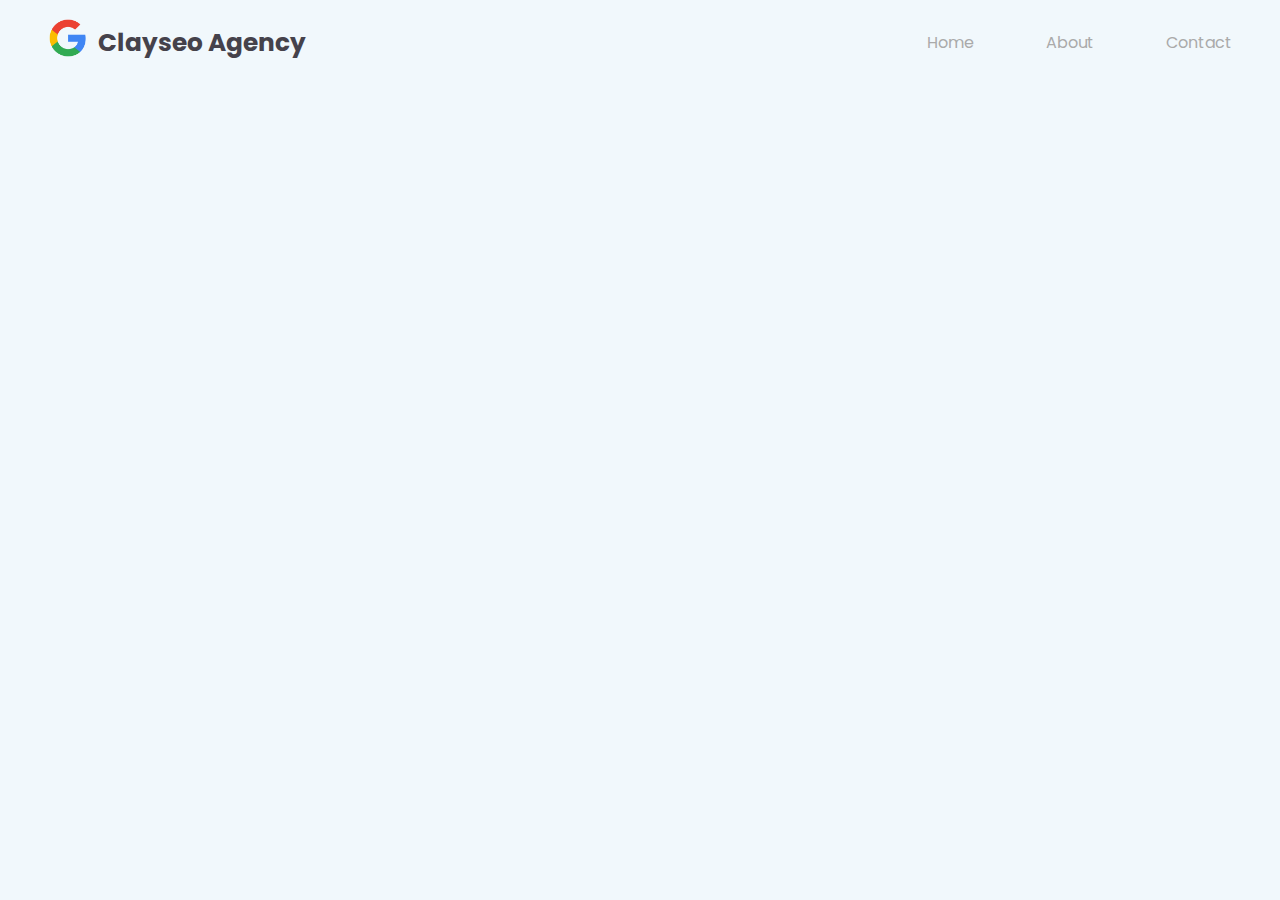
==== commit 1570df9b: "Home Page v3" ====
--- a/about.html
+++ b/about.html
@@ -11,7 +11,6 @@
     <div class="big-wrapper light">
         <img src="./img/shape.png" alt="" class="shape" />
     
-    <!-- Start of my header -->
     <!-- Start of my header -->
     <header>
         <div class="container">
--- a/style.css
+++ b/style.css
@@ -213,7 +213,7 @@
 
 .bathroom {
     grid-column: span 2;
-    margin-left: 5%;
+    margin-left: 3%;
     margin-top: 25px;
     width: 100%;
     border-radius: 10px;
@@ -420,4 +420,162 @@
 footer ul li a:hover {
     color: var(--hoverColor);
     transform: scale(1.05);
+}
+
+.text-2 {
+    text-align: center;
+    color: var(--lightOne);
+    font-size: 1.1rem;
+    line-height: 2.3;
+}
+
+.text-3 {
+    text-align: center;
+    color: var(--lightOne);
+    font-size: 3rem;
+    line-height: 1.4;
+}
+
+.image-container {
+    display: flex;
+    justify-content: space-between;
+    margin-right: 10%;
+    margin-left: 10%;
+}
+
+figure {
+    text-align: center;
+    max-width: 300px; /* Adjust maximum width of figure */
+}
+
+figcaption {
+    margin-top: 10px; /* Add space between image and caption */
+    max-width: 300px; /* Set a maximum width for the caption */
+    margin: 0 auto; /* Center the caption horizontally */
+}
+
+figcaption h3 {
+    font-size: 1.2rem;
+    margin-bottom: 5px; /* Add space between title and description */
+}
+
+figcaption p {
+    font-size: 1rem;
+    color: #888; /* Adjust color of description */
+    margin: 0; /* Reset margin to prevent affecting other elements */
+}
+
+.image-container img {
+    width: 50%; /* Adjust size */
+    border-radius: 15px; /* Rounded corners */
+    margin-right: 10px; /* Add space between images */
+}
+
+.newSection {
+    background-color: #d4d2e5;
+    padding: 20px;
+}
+
+.newSectionv2 {
+    display: flex;
+    flex-direction: column;
+    align-items: center;
+    background-color: #ceddf7;
+    padding: 20px;
+}
+
+.video-section {
+    text-align: center;
+    margin-top: 50px; /* Adjust the margin as needed */
+}
+
+.video-title {
+    font-size: 24px;
+    margin-bottom: 20px;
+}
+
+.containerv2 {
+    width: 100%;
+    display: flex;
+    justify-content: center;
+    align-items: center;
+    padding: 50px 0;
+}
+
+.container form {
+    width: 80%;
+    max-width: 500px;
+    padding: 20px;
+    border-radius: 10px;
+    background-color: #ffffff;
+    box-shadow: 0 0 20px rgba(0, 0, 0, 0.1);
+}
+
+#contactForm {
+    background-color: rgb(255, 255, 255);
+    padding: 25px; /* Adjust padding as needed */
+    border-radius: 10px; /* Optional: Add border radius for rounded corners */
+}
+
+.inputBox {
+    margin-bottom: 20px;
+}
+
+.inputBox:last-child {
+    margin-bottom: 0;
+}
+
+.inputBox input[type="text"],
+.inputBox input[type="email"],
+.inputBox textarea {
+    width: calc(100% - 20px);
+    padding: 10px;
+    border: 1px solid #ccc;
+    border-radius: 5px;
+    box-sizing: border-box;
+}
+
+.inputBox textarea {
+    height: 120px;
+}
+
+.inputBox button {
+    width: calc(100% - 20px);
+    padding: 10px;
+    border: none;
+    border-radius: 5px;
+    background-color: #007bff;
+    color: white;
+    font-size: 16px;
+    cursor: pointer;
+}
+
+.inputBox button:hover {
+    background-color: #0056b3;
+}
+
+.alert {
+    width: 100%;
+    margin-bottom: 20px;
+    padding: 10px;
+    border-radius: 5px;
+    text-align: center;
+    font-size: 16px;
+    font-weight: bold;
+    color: #155724;
+    background-color: #d4edda;
+    border: 1px solid #c3e6cb;
+    display: none;
+}
+
+.alert.success {
+    color: #0c5460;
+    background-color: #d1ecf1;
+    border-color: #bee5eb;
+}
+
+.alert.error {
+    color: #721c24;
+    background-color: #f8d7da;
+    border-color: #f5c6cb;
 }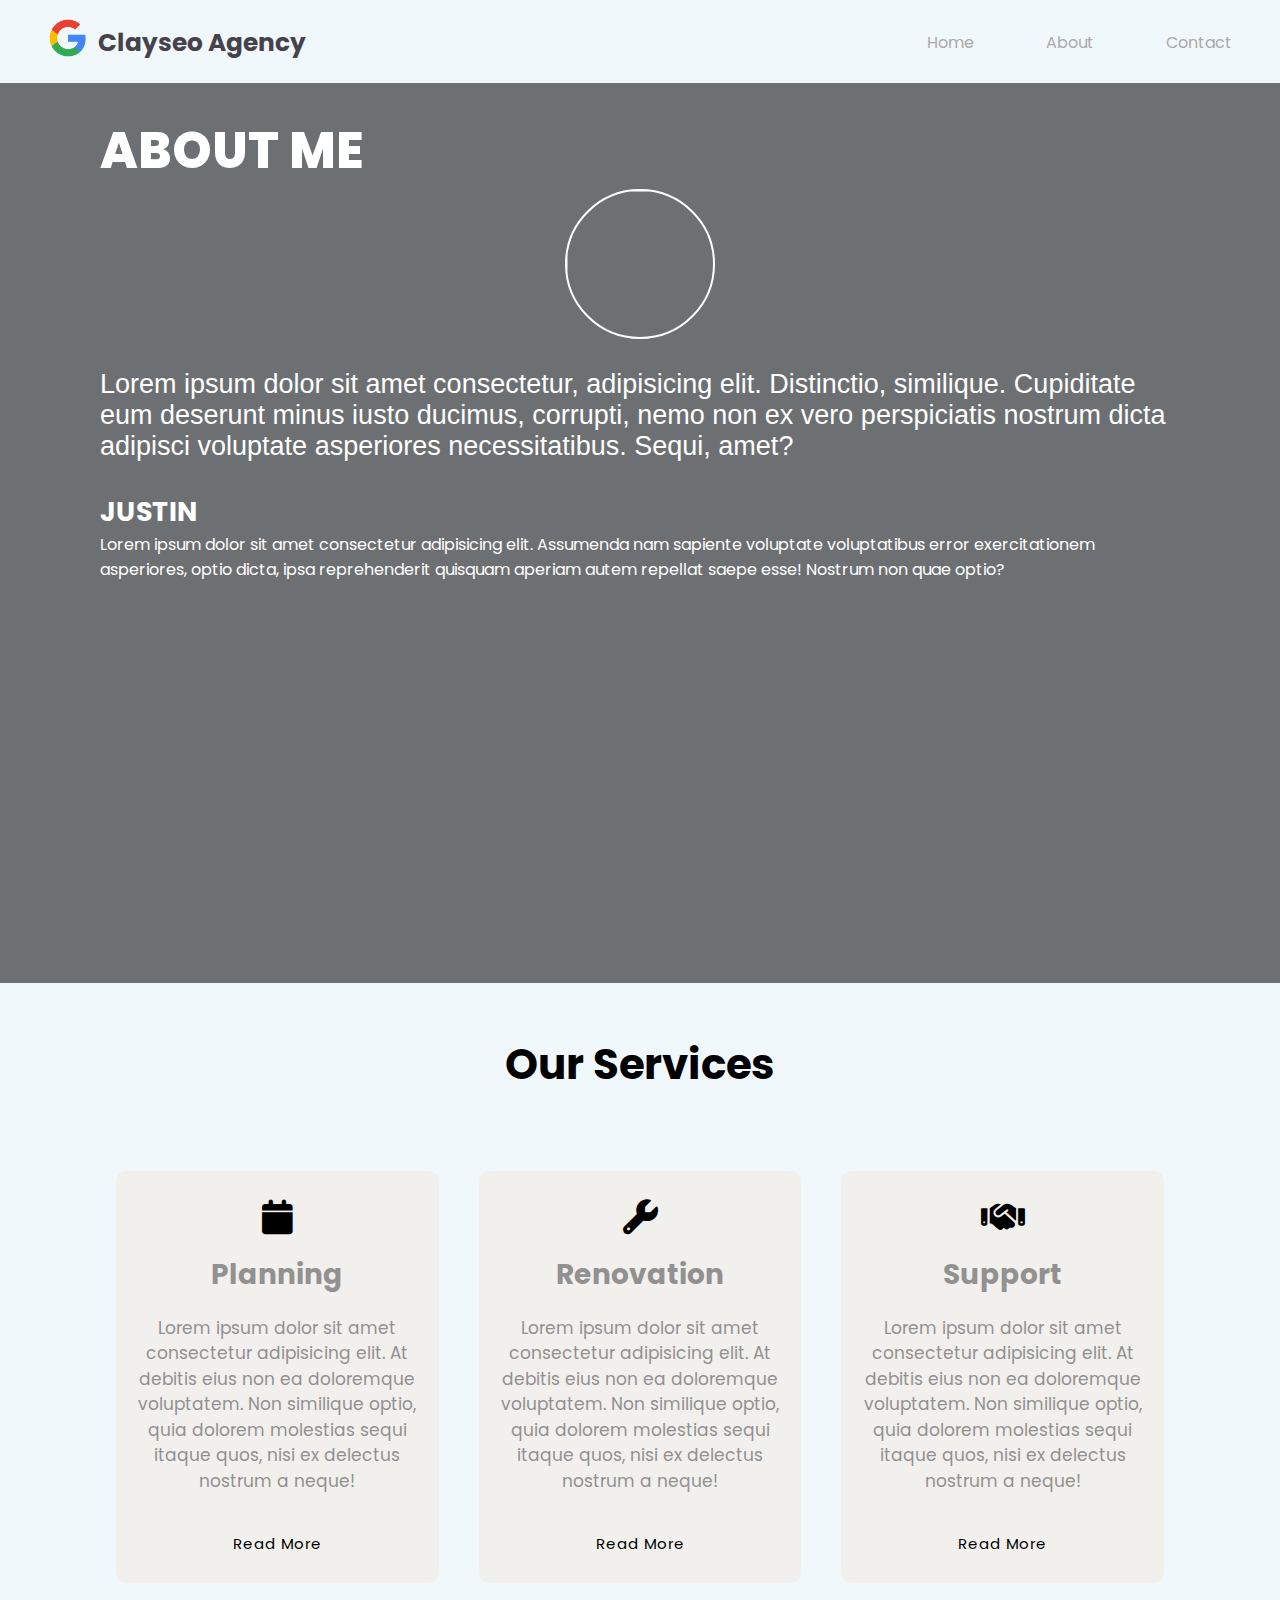
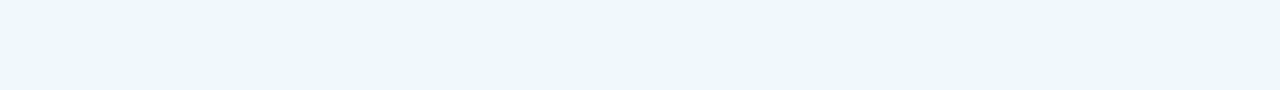
==== commit a91fbee1: "Added styling to the About page (Will continue)" ====
--- a/about.html
+++ b/about.html
@@ -5,11 +5,11 @@
     <meta http-equiv="X-UA-Compatible" content="IE=edge" />
     <meta name="viewport" content="width=device-width, initial-scale=1.0" />
     <title> Clayseo Agency Landing Page</title>
+    <link rel="stylesheet" type="text/css" href="https://cdnjs.cloudflare.com/ajax/libs/font-awesome/6.5.2/css/all.min.css">
     <link rel="stylesheet" href="style.css" />
 </head>
 <body>
     <div class="big-wrapper light">
-        <img src="./img/shape.png" alt="" class="shape" />
     
     <!-- Start of my header -->
     <header>
@@ -33,6 +33,59 @@
             </div>
         </div>
     </header>
+    <!-- Actual Page Content -->
+    <br>
+    <div class="wrapperv1">
+        <div class="testimonial">
+            <article>
+                <h1 class="colorv1">About Me</h1>
+                    <img src="https://images.pexels.com/photos/415829/pexels-photo-415829.jpeg?auto=compress&cs=tinysrgb&w=1260&h=750&dpr=2" alt="" class="profile-picture">
+                    <blockquote class="colorv1">
+                        Lorem ipsum dolor sit amet consectetur, adipisicing elit. Distinctio, similique. Cupiditate eum deserunt 
+                        minus iusto ducimus, corrupti, nemo non ex vero perspiciatis nostrum dicta adipisci voluptate asperiores 
+                        necessitatibus. Sequi, amet?
+                    </blockquote>
+                    <h5 class="colorv1">Justin</h5>
+                    <p class="colorv1">Lorem ipsum dolor sit amet consectetur adipisicing elit. Assumenda nam sapiente voluptate voluptatibus error 
+                        exercitationem asperiores, optio dicta, ipsa reprehenderit quisquam aperiam autem repellat saepe esse! Nostrum 
+                        non quae optio?</p>
+            </article>
+        </div>
+    </div>
+    <div class="sectionv1">
+        <div class="titlev1">
+            <h1>Our Services</h1>
+        </div>
+        <div class="services">
+            <div class="card">
+                <div class="icon">
+                    <i class="fas fa-calendar"></i>
+                </div>
+                <h2>Planning</h2>
+                <p>Lorem ipsum dolor sit amet consectetur adipisicing elit. At debitis eius non ea doloremque voluptatem. Non similique optio, 
+                    quia dolorem molestias sequi itaque quos, nisi ex delectus nostrum a neque!</p>
+                <a href="" class="button">Read More</a>
+            </div>
+            <div class="card">
+                <div class="icon">
+                    <i class="fas fa-wrench"></i>
+                </div>
+                <h2>Renovation</h2>
+                <p>Lorem ipsum dolor sit amet consectetur adipisicing elit. At debitis eius non ea doloremque voluptatem. Non similique optio, 
+                    quia dolorem molestias sequi itaque quos, nisi ex delectus nostrum a neque!</p>
+                <a href="" class="button">Read More</a>
+            </div>
+            <div class="card">
+                <div class="icon">
+                    <i class="fas fa-handshake"></i>
+                </div>
+                <h2>Support</h2>
+                <p>Lorem ipsum dolor sit amet consectetur adipisicing elit. At debitis eius non ea doloremque voluptatem. Non similique optio, 
+                    quia dolorem molestias sequi itaque quos, nisi ex delectus nostrum a neque!</p>
+                <a href="" class="button">Read More</a>
+            </div>
+        </div>
+    </div>
     <!-- JavaScript Files -->
 
     <script src="https://kit.fontawesome.com/a81368914c.js"></script>
--- a/style.css
+++ b/style.css
@@ -445,30 +445,30 @@
 
 figure {
     text-align: center;
-    max-width: 300px; /* Adjust maximum width of figure */
+    max-width: 300px;
 }
 
 figcaption {
-    margin-top: 10px; /* Add space between image and caption */
-    max-width: 300px; /* Set a maximum width for the caption */
-    margin: 0 auto; /* Center the caption horizontally */
+    margin-top: 10px;
+    max-width: 300px;
+    margin: 0 auto;
 }
 
 figcaption h3 {
     font-size: 1.2rem;
-    margin-bottom: 5px; /* Add space between title and description */
+    margin-bottom: 5px;
 }
 
 figcaption p {
     font-size: 1rem;
-    color: #888; /* Adjust color of description */
-    margin: 0; /* Reset margin to prevent affecting other elements */
+    color: #888;
+    margin: 0;
 }
 
 .image-container img {
-    width: 50%; /* Adjust size */
-    border-radius: 15px; /* Rounded corners */
-    margin-right: 10px; /* Add space between images */
+    width: 50%;
+    border-radius: 15px;
+    margin-right: 10px;
 }
 
 .newSection {
@@ -486,7 +486,7 @@
 
 .video-section {
     text-align: center;
-    margin-top: 50px; /* Adjust the margin as needed */
+    margin-top: 50px;
 }
 
 .video-title {
@@ -513,8 +513,8 @@
 
 #contactForm {
     background-color: rgb(255, 255, 255);
-    padding: 25px; /* Adjust padding as needed */
-    border-radius: 10px; /* Optional: Add border radius for rounded corners */
+    padding: 25px;
+    border-radius: 10px;
 }
 
 .inputBox {
@@ -578,4 +578,139 @@
     color: #721c24;
     background-color: #f8d7da;
     border-color: #f5c6cb;
+}
+
+.titlev1 h1{
+    text-align: center;
+    padding-top: 50px;
+    font-size: 42px;
+}
+
+.titlev1 h1::after {
+    content:"";
+    height: 4px;
+    width: 230px;
+    background-color: #000;
+    display: black;
+    margin: auto;
+}
+
+.services {
+    width: 85%;
+    display: flex;
+    justify-content: space-between;
+    align-items: center;
+    margin: 75px auto;
+    text-align: center;
+}
+
+.card {
+    width: 100%;
+    display: flex;
+    justify-content: space-between;
+    align-items: center;
+    flex-direction: column;
+    margin: 0px 20px;
+    padding: 20px 20px;
+    background-color: #f1f0ed;
+    border-radius: 10px;
+    cursor: pointer;
+}
+
+.card:hover {
+    background-color: #e1d4c7;
+    transition: 0.4s ease;
+}
+
+.card .icon{
+    font-size: 35px;
+    margin-bottom: 10px;
+}
+
+.card h2 {
+    font-size: 28px;
+    color: var(--lightOne);
+    margin-bottom: 20px;
+}
+
+.card p{
+    font-size: 17px;
+    margin-bottom: 30px;
+    line-height: 1.5;
+    color: var(--lightOne);;
+}
+
+.button {
+    font-size: 15px;
+    text-decoration: none;
+    color: black;
+    padding: 8px 12px;
+    border-radius: 5px;
+    letter-spacing: 1px;
+}
+
+.button:hover {
+    background-color: #ab9f92;
+    transition: 0.4s ease;
+}
+
+.profile-picture {
+    width: 150px;
+    height: 150px;
+    object-fit: cover;
+    border-radius: 50%;
+    border: 2px solid #fff;
+    display: block;
+    margin: 0 auto;
+}
+
+.wrapperv1 {
+    min-height: 100vh;
+    width: 100%;
+    background-image: linear-gradient(rgba(0,0,0,0.55), rgba(0,0,0,0.55)), url("https://images.pexels.com/photos/834892/pexels-photo-834892.jpeg?auto=compress&cs=tinysrgb&w=1260&h=750&dpr=2");
+    background-position: center;
+    background-repeat: no-repeat;
+    background-size: cover;
+}
+
+.colorv1 {
+    color: white;
+}
+
+.testimonial {
+    padding:30px 100px;
+}
+
+article h1 {
+    font-size: 50px;
+    font-weight: 800;
+    text-transform: uppercase;
+}
+
+article h1:after {
+    height: 5px;
+    width: 225px;
+    background-color: #fff;
+    display: block;
+    margin: auto;
+}
+
+article img {
+    height: 200px;
+    width: 200px;
+    border: 2px solid #fff;
+    border-radius: 50%;
+    margin-top: 60px;
+}
+
+blockquote {
+    font-family: sans-serif;
+    font-size: 27px;
+    margin-top: 30px;
+}
+
+article h5 {
+    text-transform: uppercase;
+    font-size: 27px;
+    margin-top: 30px;
 }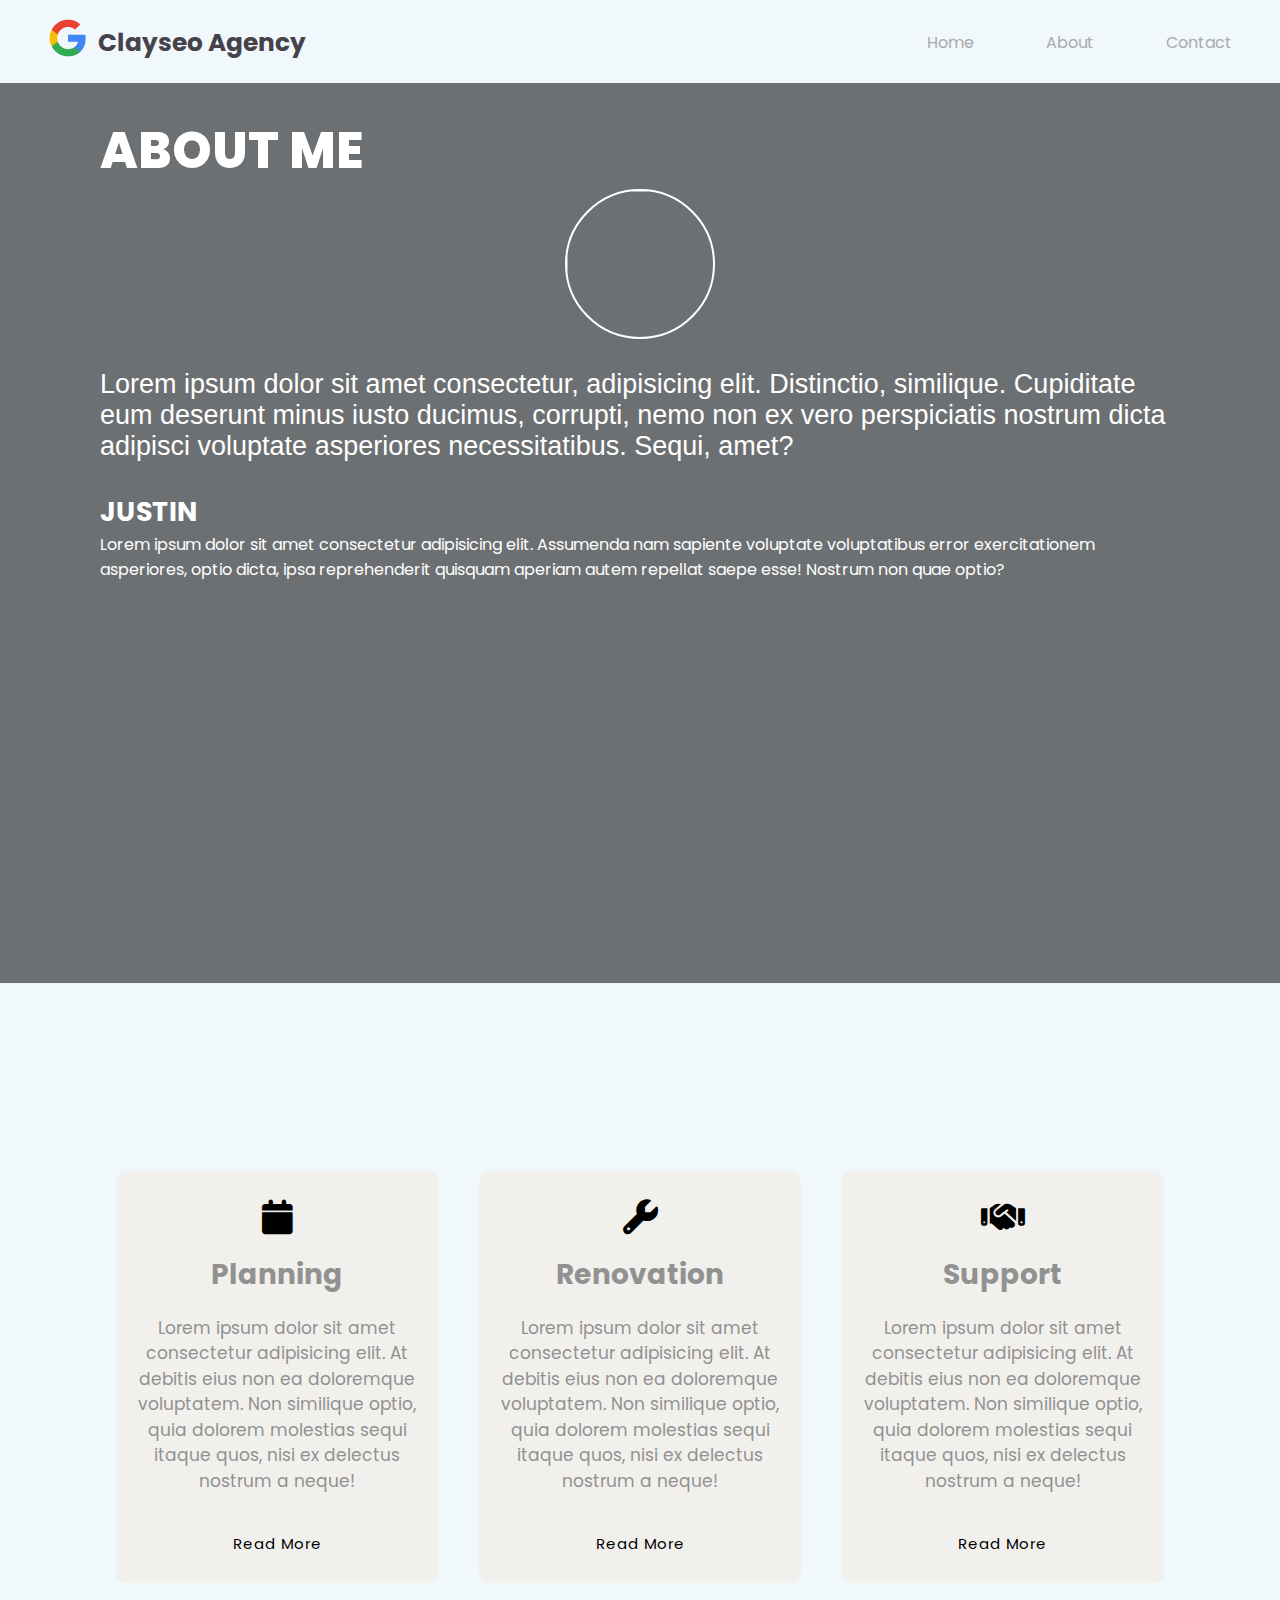
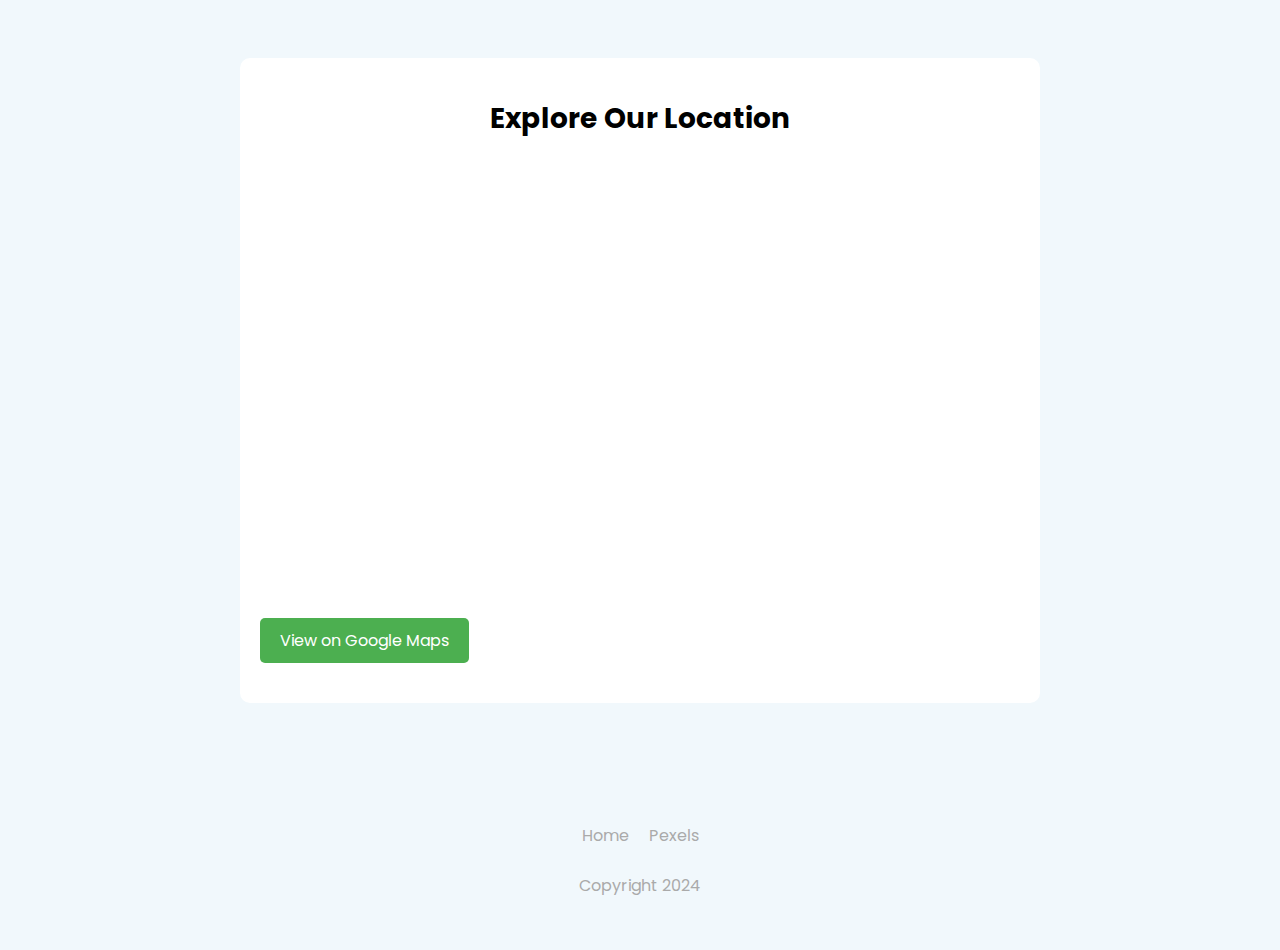
==== commit cc9db556: "More About Us + Animations added!" ====
--- a/about.html
+++ b/about.html
@@ -7,6 +7,8 @@
     <title> Clayseo Agency Landing Page</title>
     <link rel="stylesheet" type="text/css" href="https://cdnjs.cloudflare.com/ajax/libs/font-awesome/6.5.2/css/all.min.css">
     <link rel="stylesheet" href="style.css" />
+    <link rel="stylesheet" href="styles.css">
+    <script defer src="app.js"></script>
 </head>
 <body>
     <div class="big-wrapper light">
@@ -38,7 +40,7 @@
     <div class="wrapperv1">
         <div class="testimonial">
             <article>
-                <h1 class="colorv1">About Me</h1>
+                <h1 class="colorv1 hidden">About Me</h1>
                     <img src="https://images.pexels.com/photos/415829/pexels-photo-415829.jpeg?auto=compress&cs=tinysrgb&w=1260&h=750&dpr=2" alt="" class="profile-picture">
                     <blockquote class="colorv1">
                         Lorem ipsum dolor sit amet consectetur, adipisicing elit. Distinctio, similique. Cupiditate eum deserunt 
@@ -54,7 +56,7 @@
     </div>
     <div class="sectionv1">
         <div class="titlev1">
-            <h1>Our Services</h1>
+            <h1 class="hidden">Our Services</h1>
         </div>
         <div class="services">
             <div class="card">
@@ -86,9 +88,30 @@
             </div>
         </div>
     </div>
+    <div class="containerv3">
+        <h1 class="abouth1">Explore Our Location</h1>
+        <div class="map-container">
+            <iframe src="https://www.google.com/maps/embed?pb=!1m18!1m12!1m3!1d43091.03774994157!2d-122.04309999999998!3d47.54463345!2m3!1f0!2f0!3f0!3m2!1i1024!2i768!4f13.1!3m3!1m2!1s0x5490657fc98782a3%3A0xe764867284f0233c!2sIssaquah%2C%20WA!5e0!3m2!1sen!2sus!4v1714000274410!5m2!1sen!2sus" width="600" height="450" style="border:0;" allowfullscreen="" loading="lazy" referrerpolicy="no-referrer-when-downgrade" class="mapv1"></iframe>
+        </div>
+        <a href="#" class="buttonv2">
+            View on Google Maps
+        </a>
+    </div>
+    <br>
+        <br>
+        <br>
+        <footer>
+            <br>
+            <ul>
+                <li><a href="index.html">Home</a></li>
+                <li><a href="https://www.pexels.com">Pexels</a></li>
+            </ul>
+            <br>
+            <p id="footer"> Copyright 2024 </p>
+        </footer>
     <!-- JavaScript Files -->
 
     <script src="https://kit.fontawesome.com/a81368914c.js"></script>
-    <script src="apps.js"></script>
+    <!-- <script src="apps.js"></script> -->
 </body>
 </html>--- a/style.css
+++ b/style.css
@@ -713,4 +713,60 @@
     text-transform: uppercase;
     font-size: 27px;
     margin-top: 30px;
+}
+
+.enlarge-on-hover img {
+    transition: transform 0.3s ease; /* Transition effect on transform property */
+}
+
+.enlarge-on-hover img:hover {
+    transform: scale(1.1); /* Increase size by 10% on hover */
+}
+
+.containerv3 {
+    max-width: 800px;
+    width: 100%;
+    margin: 0 auto;
+    padding: 40px 20px;
+    background-color: #fff;
+    border-radius: 10px;
+}
+
+.map-container {
+    position: relative;
+    width: 100%;
+    height: 0;
+    padding-bottom: 56.25%;;
+}
+
+.mapv1 {
+    position: absolute;
+    top: 0;
+    left: 0;
+    width: 100%;
+    height: 100%;
+    border: none;
+    border-radius: 10px;
+}
+
+.buttonv2 {
+    display: inline-block;
+    background-color: #4caf50;
+    color: #fff;
+    padding: 10px 20px;
+    border-radius: 5px;
+    text-decoration: none;
+    margin-top: 20px;
+    transition: background-color 0.3s;
+}
+
+.buttonv2:hover {
+    background-color: #45a049;
+}
+
+.abouth1 {
+    text-align: center;
+    font-size: 28px;
+    font-weight: bold;
+    margin-bottom: 30px;
 }--- a/styles.css
+++ b/styles.css
@@ -0,0 +1,19 @@
+section {
+    display: grid;
+    place-items: center;
+    align-content: center;
+    min-height: 100vh;
+}
+
+.hidden {
+    opacity: 0;
+    filter: blur(5px);
+    transform: translateX(-100%);
+    transition: all 1s;
+}
+
+.show {
+    opacity: 1;
+    filter: blur(0);
+    transform: translateX(0);
+}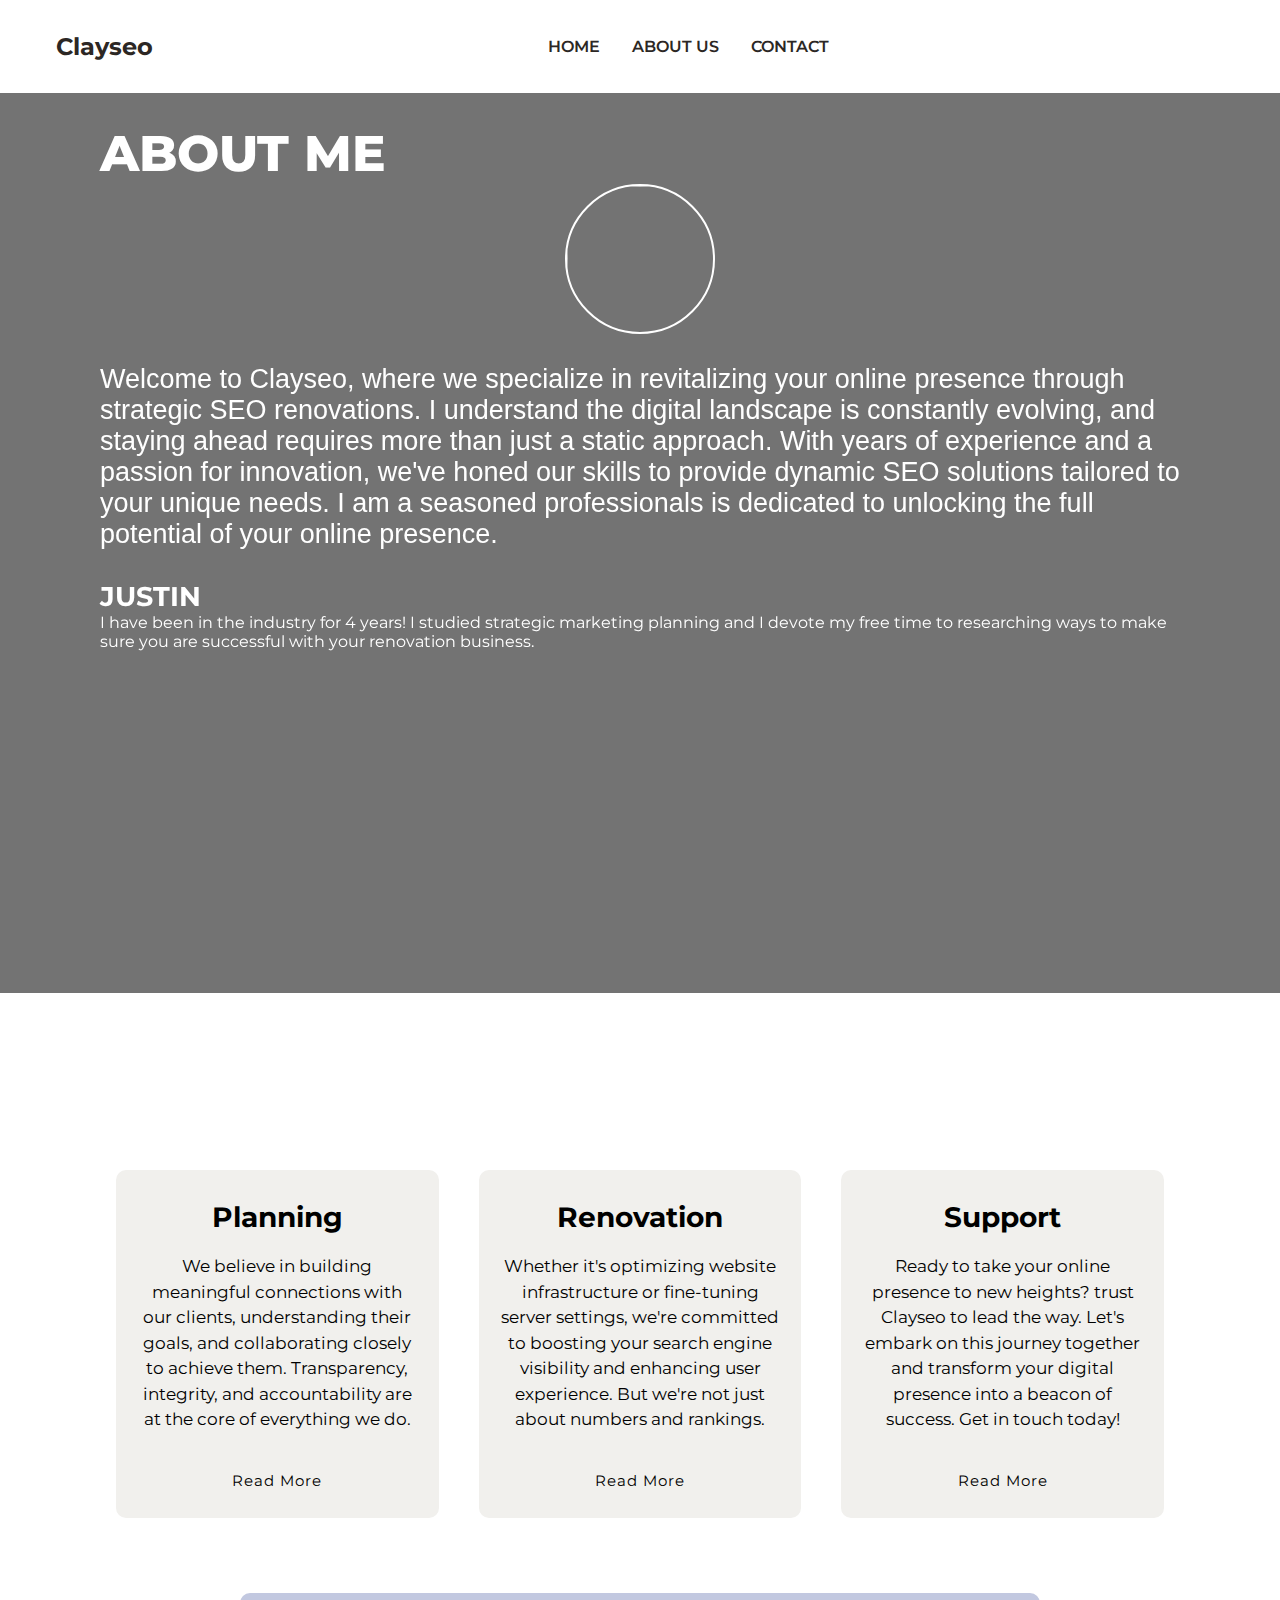
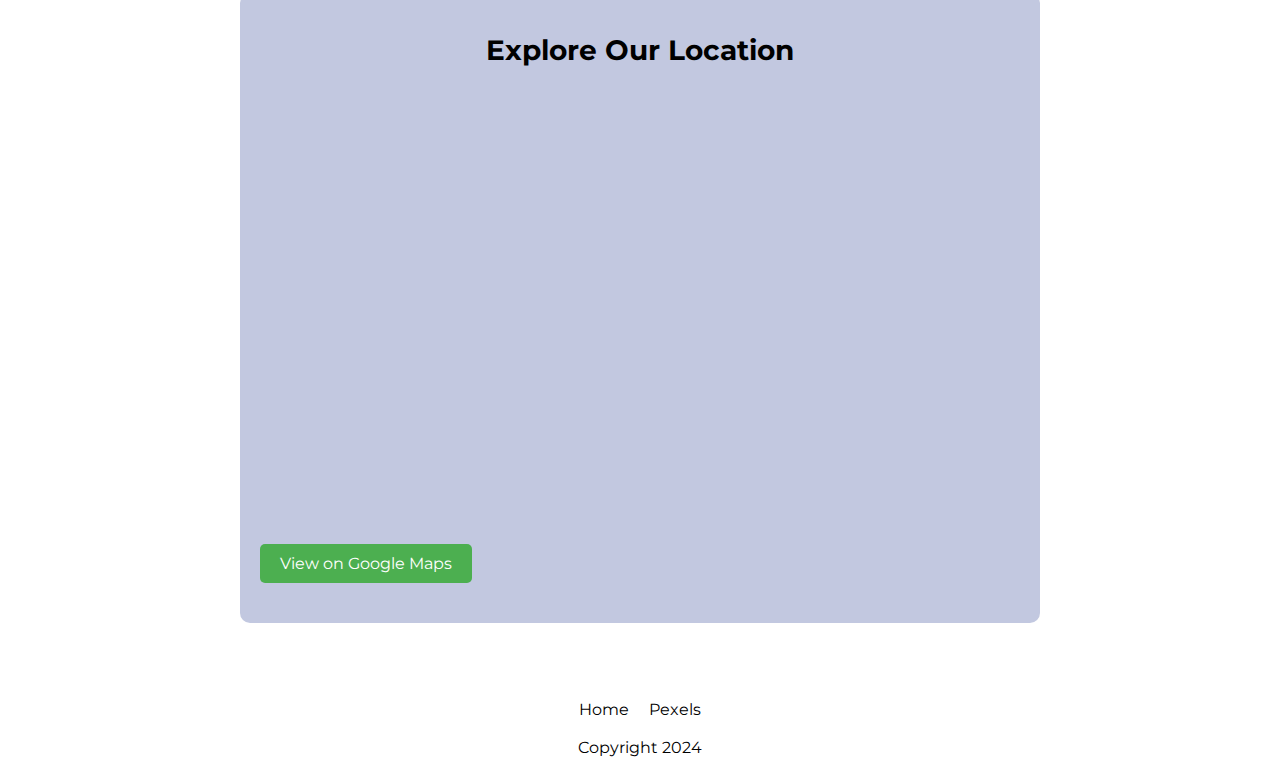
==== commit b0c7656d: "Website Rehaul" ====
--- a/about.html
+++ b/about.html
@@ -1,56 +1,52 @@
 <!DOCTYPE html>
 <html lang="en">
-<head>
+  <head>
     <meta charset="UTF-8" />
-    <meta http-equiv="X-UA-Compatible" content="IE=edge" />
     <meta name="viewport" content="width=device-width, initial-scale=1.0" />
-    <title> Clayseo Agency Landing Page</title>
-    <link rel="stylesheet" type="text/css" href="https://cdnjs.cloudflare.com/ajax/libs/font-awesome/6.5.2/css/all.min.css">
+    <link
+      href="https://cdn.jsdelivr.net/npm/remixicon@4.1.0/fonts/remixicon.css"
+      rel="stylesheet"
+    />
     <link rel="stylesheet" href="style.css" />
-    <link rel="stylesheet" href="styles.css">
-    <script defer src="app.js"></script>
-</head>
-<body>
-    <div class="big-wrapper light">
+    <link rel="stylesheet" href="style2.css" />
+    <title>Clayseo | Home</title>
+    <script defer src="sliding.js"></script>
+  </head>
+  <body>
+    <nav>
+      <div class="nav__header">
+        <div class="nav__logo">
+          <a href="index.html">Clayseo</a>
+        </div>
+        <div class="nav__menu__btn" id="menu-btn">
+          <i class="ri-menu-line"></i>
+        </div>
+      </div>
+      <ul class="nav__links" id="nav-links">
+        <li><a href="index.html">HOME</a></li>
+        <li><a href="about.html">ABOUT US</a></li>
+        <li><a href="contact.html">CONTACT</a></li>
+      </ul> 
+      <div class="nav__btns">
+        <!-- <button class="btn"><i class="ri-search-line"></i></button>
+        <button class="btn"><i class="ri-shopping-bag-line"></i></button> -->
+      </div>
+    </nav>
     
-    <!-- Start of my header -->
-    <header>
-        <div class="container">
-            <div class="logo">
-                <img src="./pics/Google.png" alt="Logo" />
-                <h3>Clayseo Agency</h3>
-        </div>
-        <div class="links">
-            <ul>
-                <li><a href=index.html>Home</a></li>
-                <li><a href=about.html>About</a></li>
-                <li><a href=contact.html>Contact</a></li>
-            </ul>
-        </div>
-        <div class="overlay">
-        </div>
-        <div class="hamburger-menu">
-                <div class="bar">
-                </div>
-            </div>
-        </div>
-    </header>
     <!-- Actual Page Content -->
-    <br>
     <div class="wrapperv1">
         <div class="testimonial">
             <article>
                 <h1 class="colorv1 hidden">About Me</h1>
-                    <img src="https://images.pexels.com/photos/415829/pexels-photo-415829.jpeg?auto=compress&cs=tinysrgb&w=1260&h=750&dpr=2" alt="" class="profile-picture">
-                    <blockquote class="colorv1">
-                        Lorem ipsum dolor sit amet consectetur, adipisicing elit. Distinctio, similique. Cupiditate eum deserunt 
-                        minus iusto ducimus, corrupti, nemo non ex vero perspiciatis nostrum dicta adipisci voluptate asperiores 
-                        necessitatibus. Sequi, amet?
+                    <img src="https://images.pexels.com/photos/2379004/pexels-photo-2379004.jpeg?auto=compress&cs=tinysrgb&w=1260&h=750&dpr=2" alt="" class="profile-picture">
+                    <blockquote class="colorv1 hidden">
+                        Welcome to Clayseo, where we specialize in revitalizing your online presence through strategic SEO renovations. I understand the digital landscape is constantly evolving, and staying ahead requires more than just a static approach. With years of experience and a passion for innovation, we've honed our skills to provide dynamic SEO solutions tailored to your unique needs.
+                        I am a seasoned professionals is dedicated to unlocking the full potential of your online presence.
                     </blockquote>
-                    <h5 class="colorv1">Justin</h5>
-                    <p class="colorv1">Lorem ipsum dolor sit amet consectetur adipisicing elit. Assumenda nam sapiente voluptate voluptatibus error 
-                        exercitationem asperiores, optio dicta, ipsa reprehenderit quisquam aperiam autem repellat saepe esse! Nostrum 
-                        non quae optio?</p>
+                    <h5 class="colorv1 hidden">Justin</h5>
+                    <p class="colorv1 hidden">I have been in the industry for 4 years! I studied strategic marketing planning and I devote my free time
+                        to researching ways to make sure you are successful with your renovation business.
+                    </p>
             </article>
         </div>
     </div>
@@ -64,8 +60,8 @@
                     <i class="fas fa-calendar"></i>
                 </div>
                 <h2>Planning</h2>
-                <p>Lorem ipsum dolor sit amet consectetur adipisicing elit. At debitis eius non ea doloremque voluptatem. Non similique optio, 
-                    quia dolorem molestias sequi itaque quos, nisi ex delectus nostrum a neque!</p>
+                <p>We believe in building meaningful connections with our clients, understanding their goals, and collaborating closely to achieve them. Transparency, integrity, and 
+                    accountability are at the core of everything we do.</p>
                 <a href="" class="button">Read More</a>
             </div>
             <div class="card">
@@ -73,8 +69,8 @@
                     <i class="fas fa-wrench"></i>
                 </div>
                 <h2>Renovation</h2>
-                <p>Lorem ipsum dolor sit amet consectetur adipisicing elit. At debitis eius non ea doloremque voluptatem. Non similique optio, 
-                    quia dolorem molestias sequi itaque quos, nisi ex delectus nostrum a neque!</p>
+                <p>Whether it's optimizing website infrastructure or fine-tuning server settings, we're committed to boosting your search engine visibility and enhancing user experience.
+                    But we're not just about numbers and rankings.</p>
                 <a href="" class="button">Read More</a>
             </div>
             <div class="card">
@@ -82,22 +78,21 @@
                     <i class="fas fa-handshake"></i>
                 </div>
                 <h2>Support</h2>
-                <p>Lorem ipsum dolor sit amet consectetur adipisicing elit. At debitis eius non ea doloremque voluptatem. Non similique optio, 
-                    quia dolorem molestias sequi itaque quos, nisi ex delectus nostrum a neque!</p>
+                <p>Ready to take your online presence to new heights? trust Clayseo to lead the way. Let's embark on this journey together and transform your digital presence into a beacon 
+                    of success. Get in touch today!</p>
                 <a href="" class="button">Read More</a>
             </div>
         </div>
     </div>
-    <div class="containerv3">
-        <h1 class="abouth1">Explore Our Location</h1>
-        <div class="map-container">
-            <iframe src="https://www.google.com/maps/embed?pb=!1m18!1m12!1m3!1d43091.03774994157!2d-122.04309999999998!3d47.54463345!2m3!1f0!2f0!3f0!3m2!1i1024!2i768!4f13.1!3m3!1m2!1s0x5490657fc98782a3%3A0xe764867284f0233c!2sIssaquah%2C%20WA!5e0!3m2!1sen!2sus!4v1714000274410!5m2!1sen!2sus" width="600" height="450" style="border:0;" allowfullscreen="" loading="lazy" referrerpolicy="no-referrer-when-downgrade" class="mapv1"></iframe>
+        <div class="containerv3">
+            <h1 class="abouth1">Explore Our Location</h1>
+            <div class="map-container">
+                <iframe src="https://www.google.com/maps/embed?pb=!1m18!1m12!1m3!1d43091.03774994157!2d-122.04309999999998!3d47.54463345!2m3!1f0!2f0!3f0!3m2!1i1024!2i768!4f13.1!3m3!1m2!1s0x5490657fc98782a3%3A0xe764867284f0233c!2sIssaquah%2C%20WA!5e0!3m2!1sen!2sus!4v1714000274410!5m2!1sen!2sus" width="600" height="450" style="border:0;" allowfullscreen="" loading="lazy" referrerpolicy="no-referrer-when-downgrade" class="mapv1"></iframe>
+            </div>
+            <a href="#" class="buttonv2">
+                View on Google Maps
+            </a>
         </div>
-        <a href="#" class="buttonv2">
-            View on Google Maps
-        </a>
-    </div>
-    <br>
         <br>
         <br>
         <footer>
@@ -109,9 +104,10 @@
             <br>
             <p id="footer"> Copyright 2024 </p>
         </footer>
-    <!-- JavaScript Files -->
-
+    </div>
+</main>
     <script src="https://kit.fontawesome.com/a81368914c.js"></script>
-    <!-- <script src="apps.js"></script> -->
-</body>
-</html>+    <script src="https://unpkg.com/scrollreveal"></script>
+    <script src="main.js"></script>
+  </body>
+</html>
--- a/style.css
+++ b/style.css
@@ -715,14 +715,6 @@
     margin-top: 30px;
 }
 
-.enlarge-on-hover img {
-    transition: transform 0.3s ease; /* Transition effect on transform property */
-}
-
-.enlarge-on-hover img:hover {
-    transform: scale(1.1); /* Increase size by 10% on hover */
-}
-
 .containerv3 {
     max-width: 800px;
     width: 100%;
--- a/style2.css
+++ b/style2.css
@@ -0,0 +1,518 @@
+@import url("https://fonts.googleapis.com/css2?family=Montserrat:ital,wght@0,100..900;1,100..900&display=swap");
+
+:root {
+  --primary-color: #f3eae5;
+  --text-dark: #2c2724;
+  --white: #ffffff;
+  --max-width: 1200px;
+}
+
+* {
+  padding: 0;
+  margin: 0;
+  box-sizing: border-box;
+}
+
+.btn {
+  outline: none;
+  border: none;
+  transition: 0.3s;
+  cursor: pointer;
+}
+
+img {
+  display: flex;
+  width: 100%;
+}
+
+a {
+  text-decoration: none;
+  transition: 0.3s;
+}
+
+body {
+  font-family: "Montserrat", sans-serif;
+}
+
+nav {
+  position: fixed;
+  isolation: isolate;
+  width: 100%;
+  z-index: 9;
+}
+
+.nav__header {
+  padding: 1rem;
+  width: 100%;
+  display: flex;
+  align-items: center;
+  justify-content: space-between;
+  background-color: var(--text-dark);
+}
+
+.nav__logo a {
+  font-size: 1.5rem;
+  font-weight: 700;
+  color: var(--white);
+}
+
+.nav__menu__btn {
+  font-size: 1.5rem;
+  color: var(--white);
+  cursor: pointer;
+}
+
+.nav__links {
+  position: absolute;
+  top: 60px;
+  left: 0;
+  width: 100%;
+  padding: 2rem;
+  list-style: none;
+  display: flex;
+  align-items: center;
+  justify-content: center;
+  flex-direction: column;
+  gap: 2rem;
+  background-color: var(--text-dark);
+  transition: 0.5s;
+  z-index: -1;
+  transform: translateY(-100%);
+}
+
+.nav__links.open {
+  transform: translateY(0);
+}
+
+.nav__links a {
+  font-weight: 600;
+  color: var(--primary-color);
+}
+
+.nav__links a:hover {
+  color: var(--white);
+}
+
+.nav__btns {
+  display: none;
+}
+
+.container {
+  max-width: var(--max-width);
+  margin: auto;
+  padding: 5rem 0;
+  position: relative;
+  isolation: isolate;
+  display: grid;
+  gap: 2rem;
+  overflow: hidden;
+}
+
+.container__left {
+  padding-inline: 1rem;
+  text-align: center;
+}
+
+.container__left h1 {
+  margin-bottom: 2rem;
+  font-size: 3.5rem;
+  font-weight: 700;
+  line-height: 4.5rem;
+  color: var(--text-dark);
+}
+
+.container__left .btn {
+  padding: 1rem 2rem;
+  letter-spacing: 2px;
+  color: var(--white);
+  background-color: var(--text-dark);
+  border-radius: 5rem;
+}
+
+.container__left .btn:hover {
+  color: var(--text-dark);
+  background-color: var(--primary-color);
+}
+
+.container__right {
+  position: relative;
+  isolation: isolate;
+  display: grid;
+  gap: 2rem;
+}
+
+.container__right::before {
+  position: absolute;
+  content: "";
+  bottom: 0;
+  left: 50%;
+  transform: translateX(-50%);
+  width: 0;
+  transform-origin: left;
+  height: 80%;
+  background-color: var(--primary-color);
+  border-radius: 1rem;
+  z-index: -1;
+
+  animation: show 0.75s 1.25s ease-in-out forwards;
+}
+
+@keyframes show {
+  0% {
+    width: 0;
+  }
+  100% {
+    width: calc(100% - 2rem);
+  }
+}
+
+.images {
+  display: flex;
+  align-items: center;
+  justify-content: center;
+}
+
+.tent-1 {
+  max-width: 300px;
+  transform: translateX(1rem);
+  border-radius: 1rem;
+  box-shadow: 5px 5px 20px rgba(0, 0, 0, 0.2);
+}
+
+.tent-2 {
+  max-width: 180px;
+  transform: translateX(-1rem);
+  border-radius: 1rem;
+  box-shadow: 5px 5px 20px rgba(0, 0, 0, 0.2);
+}
+
+.content {
+  padding-block: 0 5rem;
+  padding-inline: 2rem;
+  text-align: center;
+}
+
+.content h4 {
+  margin-bottom: 1rem;
+  font-size: 1rem;
+  font-weight: 500;
+  color: var(--text-dark);
+}
+
+.content h2 {
+  margin-bottom: 0.5rem;
+  font-size: 2rem;
+  font-weight: 700;
+  letter-spacing: 2px;
+  color: var(--text-dark);
+}
+
+.content h3 {
+  margin-bottom: 1rem;
+  font-size: 1rem;
+  font-weight: 600;
+  color: var(--text-dark);
+}
+
+.content p {
+  line-height: 1.75rem;
+  color: var(--text-dark);
+}
+
+.location {
+  position: absolute;
+  left: 1rem;
+  bottom: 1rem;
+  padding: 1rem 2rem 1rem 1rem;
+  border-radius: 1rem;
+  display: flex;
+  align-items: center;
+  gap: 1rem;
+  font-size: 0.9rem;
+  font-weight: 600;
+  color: var(--text-dark);
+  background-color: var(--primary-color);
+  border: 10px solid var(--white);
+  border-bottom: none;
+}
+
+.location span {
+  padding: 5px 10px;
+  font-size: 1.5rem;
+  color: var(--text-dark);
+  background-color: var(--white);
+  border-radius: 10px;
+}
+
+.socials {
+  position: absolute;
+  bottom: 1rem;
+  right: 1rem;
+  display: flex;
+  align-items: center;
+  gap: 10px;
+}
+
+.socials a {
+  font-size: 1.25rem;
+  color: var(--text-dark);
+}
+
+@media (width > 768px) {
+  nav {
+    position: static;
+    padding: 2rem 1rem;
+    max-width: var(--max-width);
+    margin-inline: auto;
+    display: flex;
+    align-items: center;
+    justify-content: space-between;
+    gap: 2rem;
+  }
+
+  .nav__header {
+    flex: 1;
+    padding: 0;
+    background-color: transparent;
+  }
+
+  .nav__logo a {
+    color: var(--text-dark);
+  }
+
+  .nav__menu__btn {
+    display: none;
+  }
+
+  .nav__links {
+    position: static;
+    padding: 0;
+    flex-direction: row;
+    background-color: transparent;
+    transform: none;
+  }
+
+  .nav__links a,
+  .nav__links a:hover {
+    color: var(--text-dark);
+  }
+
+  .nav__btns {
+    flex: 1;
+    display: flex;
+    align-items: center;
+    gap: 1rem;
+  }
+
+  .nav__btns .btn {
+    font-size: 1.5rem;
+    color: var(--text-dark);
+    background-color: transparent;
+  }
+
+  .container {
+    grid-template-columns: 2fr 3fr;
+    align-items: center;
+    padding: 2rem 0;
+  }
+
+  .container__left {
+    text-align: left;
+  }
+}
+
+@media (width > 1024px) {
+  .container__right {
+    grid-template-columns: 1fr 2fr;
+    align-items: center;
+  }
+
+  .container__right::before {
+    bottom: unset;
+    top: 0;
+    height: 90%;
+  }
+
+  .images {
+    flex-direction: column;
+  }
+
+  .tent-1 {
+    width: calc(100% + 10rem);
+    max-width: 325px;
+    transform: translate(-2rem, 2rem);
+  }
+
+  .tent-2 {
+    max-width: 200px;
+    transform: translate(4rem, -1rem);
+  }
+
+  .content {
+    padding-block: 5rem;
+    text-align: left;
+    max-width: 400px;
+    margin-inline-start: unset;
+  }
+}
+
+
+.newSection {
+    display: flex;
+    flex-direction: column;
+    align-items: center;
+    text-align: center;
+}
+
+.image-container {
+    display: flex;
+    justify-content: center;
+    align-items: center;
+    flex-wrap: wrap;
+    margin-top: 20px;
+}
+
+figure {
+    margin: 0 10px;
+}
+
+figcaption {
+    margin-top: 10px;
+}
+
+figcaption h3 {
+    font-size: 1.2rem;
+    margin-bottom: 5px;
+}
+
+figcaption p {
+    font-size: 1rem;
+    color: #888;
+    margin: 0;
+}
+
+.image-container img {
+    width: 100%; /* Adjust image width as needed */
+    max-width: 300px; /* Set maximum width for better responsiveness */
+    border-radius: 15px;
+    margin-right: 10px;
+    margin-bottom: 20px;
+}
+
+.text-3 {
+    text-align: center;
+}
+
+.image-container {
+    display: flex;
+    justify-content: center;
+    align-items: center;
+    flex-wrap: wrap;
+    margin-top: 20px;
+}
+
+figure {
+    margin: 0 10px;
+}
+
+figcaption {
+    margin-top: 10px;
+}
+
+figcaption h3 {
+    font-size: 1.2rem;
+    margin-bottom: 5px;
+}
+
+.form-container {
+    width: 100%;
+    max-width: 600px; /* Adjust the max-width as needed */
+    margin: 0 auto; /* Center the form horizontally */
+}
+
+.inputBox {
+    width: 100%;
+    margin-bottom: 20px;
+}
+
+.inputBox input[type="text"],
+.inputBox input[type="email"],
+.inputBox textarea {
+    width: calc(100% - 20px); /* Adjust the width as needed */
+    padding: 10px;
+    border: 1px solid #ccc;
+    border-radius: 5px;
+    box-sizing: border-box;
+}
+
+.inputBox textarea {
+    height: 120px;
+}
+
+.containerv3 {
+  max-width: 800px;
+  width: 100%;
+  margin: 0 auto;
+  padding: 40px 20px;
+  background-color: #c2c8e0;
+  border-radius: 10px;
+}
+
+.map-container {
+  position: relative;
+  width: 100%;
+  height: 0;
+  padding-bottom: 56.25%;;
+}
+
+.mapv1 {
+  position: absolute;
+  top: 0;
+  left: 0;
+  width: 100%;
+  height: 100%;
+  border: none;
+  border-radius: 10px;
+}
+
+.buttonv2 {
+  display: inline-block;
+  background-color: #4caf50;
+  color: #fff;
+  padding: 10px 20px;
+  border-radius: 5px;
+  text-decoration: none;
+  margin-top: 20px;
+  transition: background-color 0.3s;
+}
+
+.buttonv2:hover {
+  background-color: #45a049;
+}
+
+.abouth1 {
+  text-align: center;
+  font-size: 28px;
+  font-weight: bold;
+  margin-bottom: 30px;
+}
+
+section {
+  display: grid;
+  place-items: center;
+  align-content: center;
+  min-height: 100vh;
+}
+
+.hidden {
+  opacity: 0;
+  filter: blur(5px);
+  transform: translateX(-100%);
+  transition: all 1.3s;
+}
+
+.show {
+  opacity: 1;
+  filter: blur(0);
+  transform: translateX(0);
+}
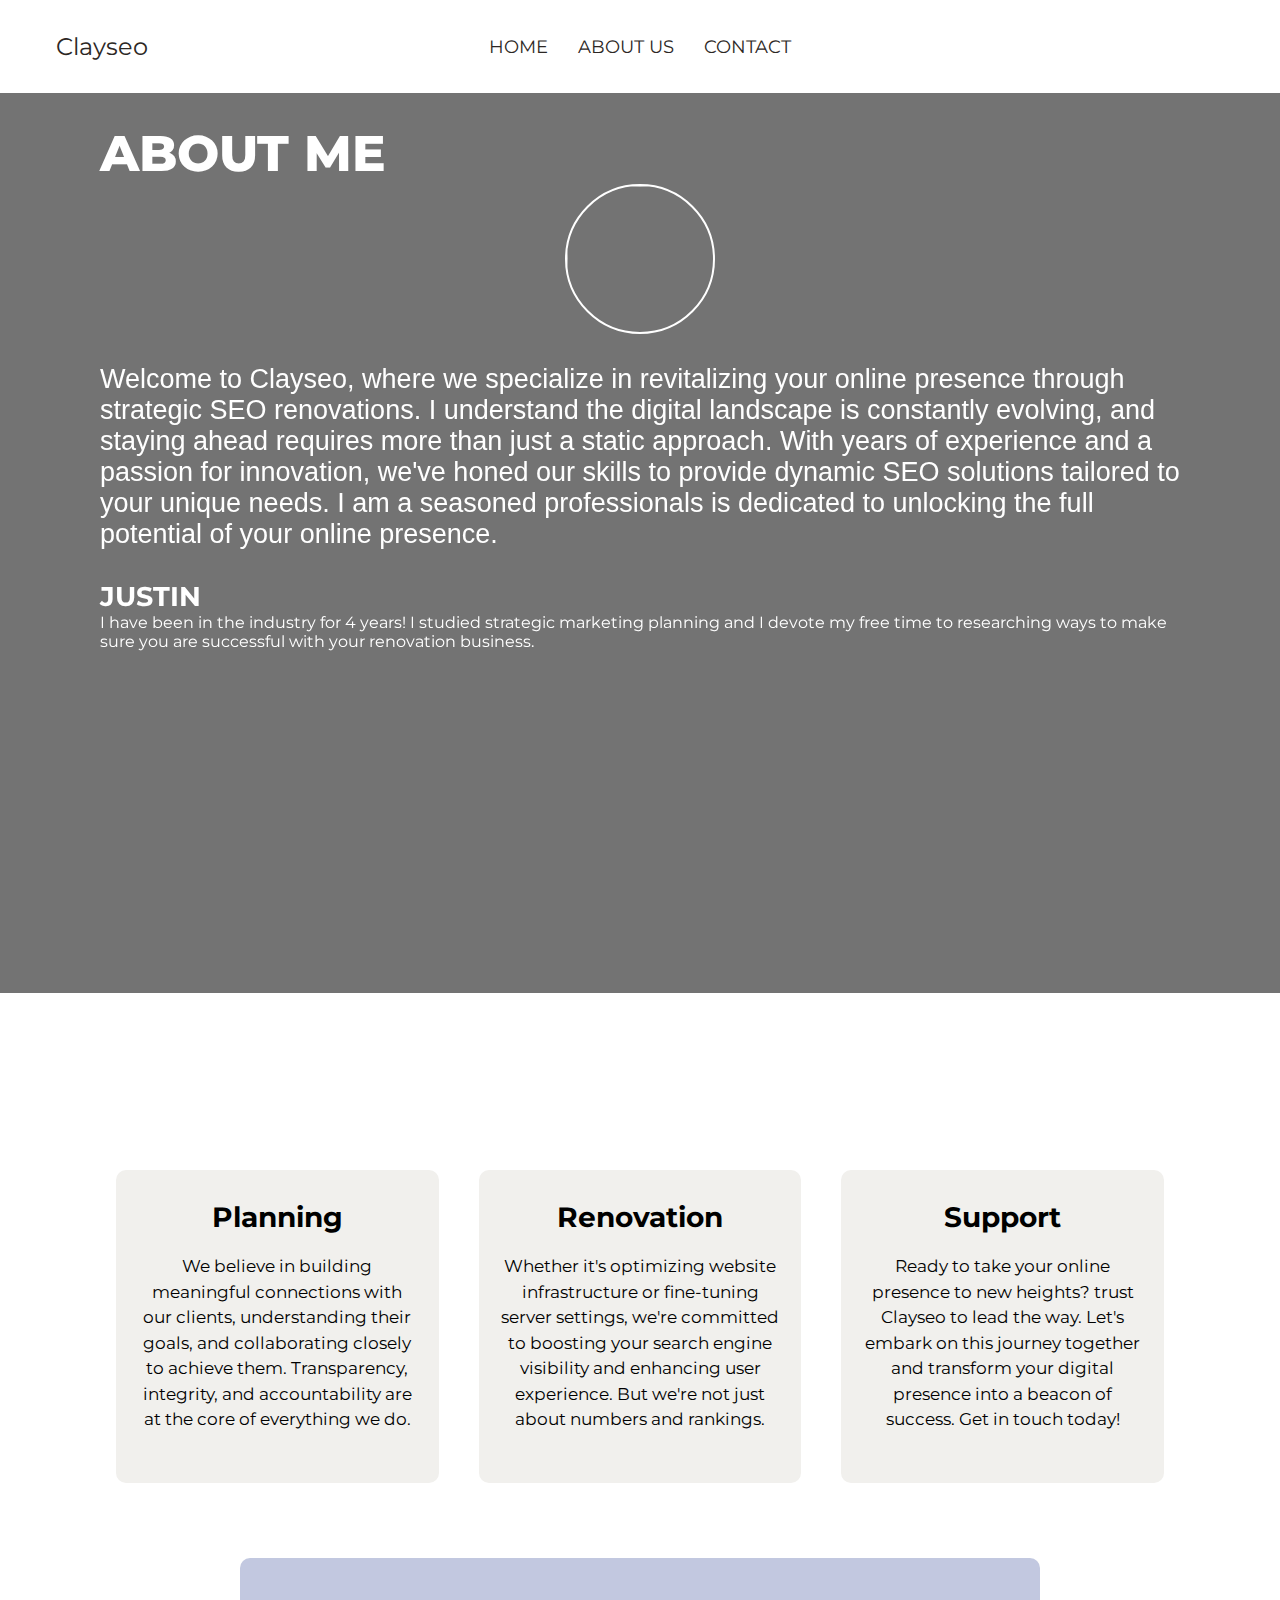
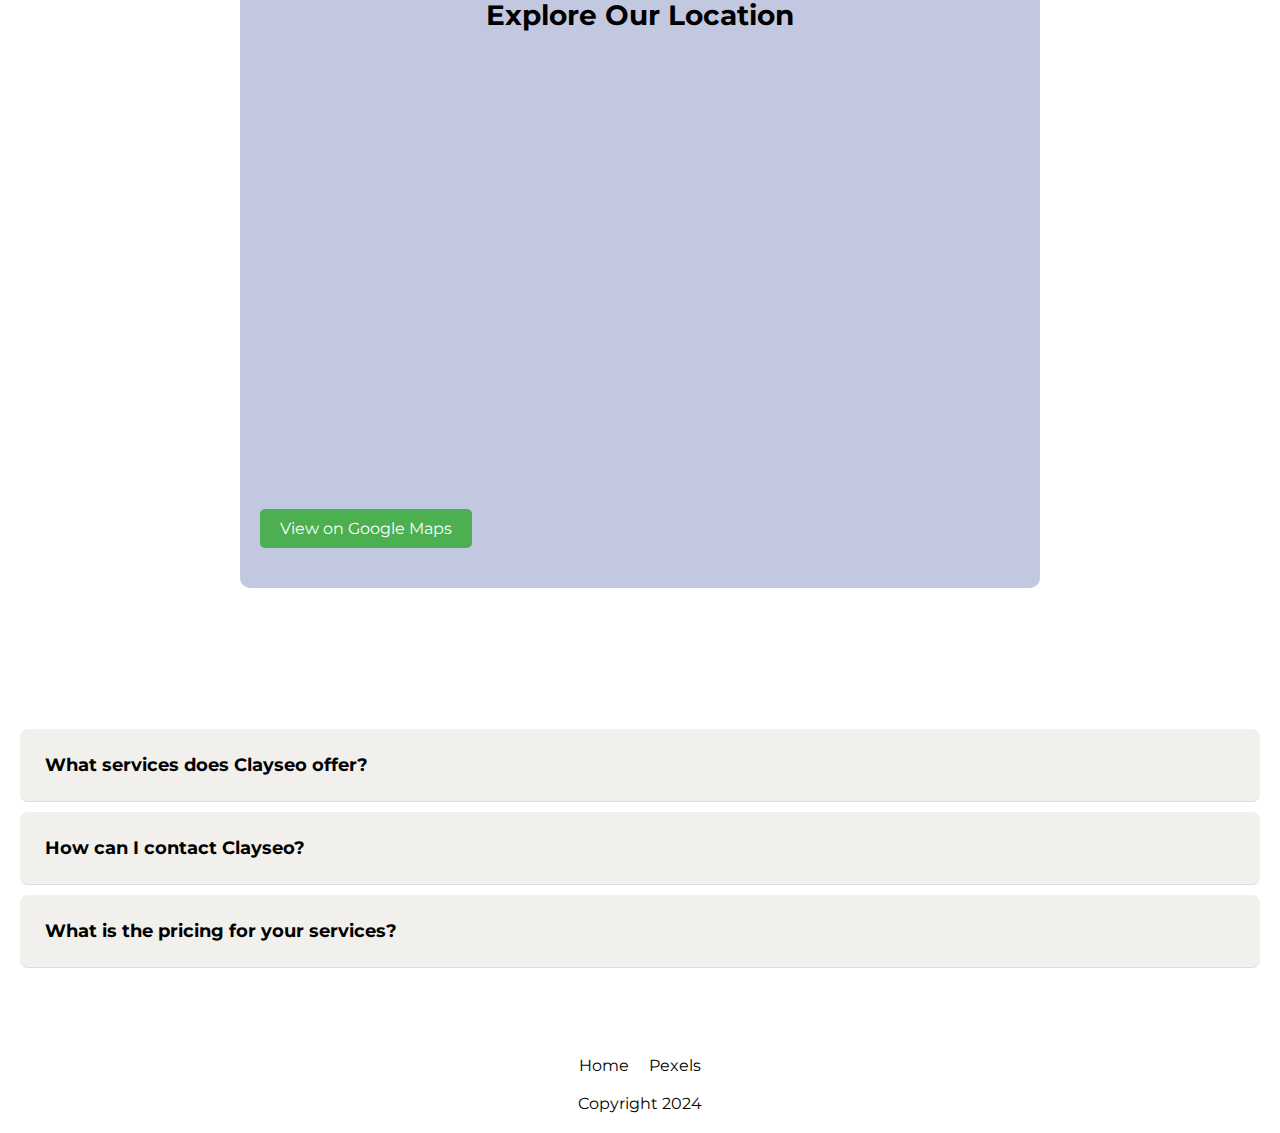
==== commit 2770378f: "Final V2" ====
--- a/about.html
+++ b/about.html
@@ -62,7 +62,7 @@
                 <h2>Planning</h2>
                 <p>We believe in building meaningful connections with our clients, understanding their goals, and collaborating closely to achieve them. Transparency, integrity, and 
                     accountability are at the core of everything we do.</p>
-                <a href="" class="button">Read More</a>
+                <!-- <a href="" class="button">Read More</a> -->
             </div>
             <div class="card">
                 <div class="icon">
@@ -71,7 +71,7 @@
                 <h2>Renovation</h2>
                 <p>Whether it's optimizing website infrastructure or fine-tuning server settings, we're committed to boosting your search engine visibility and enhancing user experience.
                     But we're not just about numbers and rankings.</p>
-                <a href="" class="button">Read More</a>
+                <!-- <a href="" class="button">Read More</a> -->
             </div>
             <div class="card">
                 <div class="icon">
@@ -80,11 +80,11 @@
                 <h2>Support</h2>
                 <p>Ready to take your online presence to new heights? trust Clayseo to lead the way. Let's embark on this journey together and transform your digital presence into a beacon 
                     of success. Get in touch today!</p>
-                <a href="" class="button">Read More</a>
+                <!-- <a href="" class="button">Read More</a> -->
             </div>
         </div>
     </div>
-        <div class="containerv3">
+        <div class="containerv3" id="goHere">
             <h1 class="abouth1">Explore Our Location</h1>
             <div class="map-container">
                 <iframe src="https://www.google.com/maps/embed?pb=!1m18!1m12!1m3!1d43091.03774994157!2d-122.04309999999998!3d47.54463345!2m3!1f0!2f0!3f0!3m2!1i1024!2i768!4f13.1!3m3!1m2!1s0x5490657fc98782a3%3A0xe764867284f0233c!2sIssaquah%2C%20WA!5e0!3m2!1sen!2sus!4v1714000274410!5m2!1sen!2sus" width="600" height="450" style="border:0;" allowfullscreen="" loading="lazy" referrerpolicy="no-referrer-when-downgrade" class="mapv1"></iframe>
@@ -94,6 +94,38 @@
             </a>
         </div>
         <br>
+        <div class="titlev1">
+            <h1 class="hidden">Frequently Asked Questions</h1>
+        </div>
+        <div class="faq-section">
+            <div class="faq">
+                <div class="faq-question" onclick="toggleAnswer(this)">
+                    <h3>What services does Clayseo offer?</h3>
+                    <i class="fas fa-chevron-down"></i>
+                </div>
+                <div class="faq-answer">
+                    <p>Clayseo offers a variety of services including highly targeted paid search, top-ranking map pack, expert content creation, ROI tracking and reporting, and generating more qualified leads and estimates.</p>
+                </div>
+            </div>
+            <div class="faq">
+                <div class="faq-question" onclick="toggleAnswer(this)">
+                    <h3>How can I contact Clayseo?</h3>
+                    <i class="fas fa-chevron-down"></i>
+                </div>
+                <div class="faq-answer">
+                    <p>You can contact Clayseo through the contact form on our website, or by emailing us directly at contact@clayseo.com.</p>
+                </div>
+            </div>
+            <div class="faq">
+                <div class="faq-question" onclick="toggleAnswer(this)">
+                    <h3>What is the pricing for your services?</h3>
+                    <i class="fas fa-chevron-down"></i>
+                </div>
+                <div class="faq-answer">
+                    <p>Our services start at $8,000 per month, tailored to your specific business needs and goals.</p>
+                </div>
+            </div>
+        </div>
         <br>
         <footer>
             <br>
@@ -108,6 +140,6 @@
 </main>
     <script src="https://kit.fontawesome.com/a81368914c.js"></script>
     <script src="https://unpkg.com/scrollreveal"></script>
-    <script src="main.js"></script>
+    <script src="apps.js"></script>
   </body>
-</html>
+</html>--- a/style.css
+++ b/style.css
@@ -213,10 +213,28 @@
 
 .bathroom {
     grid-column: span 2;
-    margin-left: 3%;
+    margin-left: 0%;
     margin-top: 25px;
     width: 100%;
     border-radius: 10px;
+}
+
+.pricing {
+    font-size: 28px;
+    color: #ff5733;
+    font-weight: bold;
+    text-align: center;
+    padding: 10px;
+    border: 2px solid #242424;
+    border-radius: 8px;
+    background-color: #fff7e6;
+    box-shadow: 0 8px 16px rgba(0, 0, 0, 0.1);
+    margin-top: 20px;
+    transition: transform 0.3s;
+}
+
+.pricing:hover {
+    transform: scale(1.05);
 }
 
 .toggle-btn {
@@ -465,6 +483,30 @@
     margin: 0;
 }
 
+.resized-image {
+    width: 100%;
+    max-width: 300px;
+    height: auto;
+    border-radius: 8px;
+    margin: 0 auto 15px;
+    display: block;
+    box-shadow: 0 2px 4px rgba(0, 0, 0, 0.1);
+    transition: transform 0.3s;
+}
+
+@keyframes shake {
+    0% { transform: translateX(0); }
+    25% { transform: translateX(-5px); }
+    50% { transform: translateX(5px); }
+    75% { transform: translateX(-5px); }
+    100% { transform: translateX(0); }
+}
+
+.resized-image:hover {
+    animation: shake 0.5s;
+}
+
+
 .image-container img {
     width: 50%;
     border-radius: 15px;
@@ -511,7 +553,7 @@
     box-shadow: 0 0 20px rgba(0, 0, 0, 0.1);
 }
 
-#contactForm {
+#contactFormV2 {
     background-color: rgb(255, 255, 255);
     padding: 25px;
     border-radius: 10px;
@@ -595,6 +637,22 @@
     margin: auto;
 }
 
+.services-list {
+    text-align: left;
+    font-size: 16px;
+    margin-bottom: 15px;
+    padding-left: 20px;
+}
+
+.services-list li {
+    margin-bottom: 5px;
+}
+
+.pricing {
+    font-size: 22px;
+    color: #ff5733;
+}
+
 .services {
     width: 85%;
     display: flex;
@@ -714,51 +772,3 @@
     font-size: 27px;
     margin-top: 30px;
 }
-
-.containerv3 {
-    max-width: 800px;
-    width: 100%;
-    margin: 0 auto;
-    padding: 40px 20px;
-    background-color: #fff;
-    border-radius: 10px;
-}
-
-.map-container {
-    position: relative;
-    width: 100%;
-    height: 0;
-    padding-bottom: 56.25%;;
-}
-
-.mapv1 {
-    position: absolute;
-    top: 0;
-    left: 0;
-    width: 100%;
-    height: 100%;
-    border: none;
-    border-radius: 10px;
-}
-
-.buttonv2 {
-    display: inline-block;
-    background-color: #4caf50;
-    color: #fff;
-    padding: 10px 20px;
-    border-radius: 5px;
-    text-decoration: none;
-    margin-top: 20px;
-    transition: background-color 0.3s;
-}
-
-.buttonv2:hover {
-    background-color: #45a049;
-}
-
-.abouth1 {
-    text-align: center;
-    font-size: 28px;
-    font-weight: bold;
-    margin-bottom: 30px;
-}--- a/style2.css
+++ b/style2.css
@@ -34,67 +34,87 @@
   font-family: "Montserrat", sans-serif;
 }
 
+/* General styling for the navigation bar */
 nav {
-  position: fixed;
-  isolation: isolate;
+  display: flex;
+  justify-content: space-between;
+  align-items: center;
+  padding: 10px 20px;
+  background-color: white;
+  color: white;
+}
+
+.nav__header {
+  display: flex;
+  align-items: center;
+}
+
+.nav__logo a {
+  font-size: 24px;
+  color: white;
+  text-decoration: none;
+}
+
+.nav__menu__btn {
+  display: none;
+}
+
+.nav__links {
+  list-style: none;
+  display: flex;
+  margin: 0;
+  padding: 0;
+}
+
+.nav__links li {
+  margin: 0 15px;
+}
+
+.nav__links a {
+  color: black;
+  text-decoration: none;
+  font-size: 18px;
+  position: relative;
+  transition: color 0.3s, transform 0.3s;
+}
+
+.nav__links a::after {
+  content: "";
+  position: absolute;
+  width: 0;
+  height: 2px;
+  bottom: -5px;
+  left: 50%;
+  background-color: black;
+  transition: width 0.3s, left 0.3s;
+}
+
+.nav__links a:hover {
+  color: #000000;
+  transform: scale(1.2);
+}
+
+.nav__links a:hover::after {
   width: 100%;
-  z-index: 9;
-}
-
-.nav__header {
-  padding: 1rem;
-  width: 100%;
+  left: 0;
+}
+
+.nav__btns {
   display: flex;
   align-items: center;
-  justify-content: space-between;
-  background-color: var(--text-dark);
-}
-
-.nav__logo a {
-  font-size: 1.5rem;
-  font-weight: 700;
-  color: var(--white);
-}
-
-.nav__menu__btn {
-  font-size: 1.5rem;
-  color: var(--white);
+}
+
+.nav__btns .btn {
+  background: none;
+  border: none;
+  color: white;
+  font-size: 20px;
+  margin-left: 15px;
   cursor: pointer;
 }
 
-.nav__links {
-  position: absolute;
-  top: 60px;
-  left: 0;
-  width: 100%;
-  padding: 2rem;
-  list-style: none;
-  display: flex;
-  align-items: center;
-  justify-content: center;
-  flex-direction: column;
-  gap: 2rem;
-  background-color: var(--text-dark);
-  transition: 0.5s;
-  z-index: -1;
-  transform: translateY(-100%);
-}
-
-.nav__links.open {
-  transform: translateY(0);
-}
-
-.nav__links a {
-  font-weight: 600;
-  color: var(--primary-color);
-}
-
-.nav__links a:hover {
-  color: var(--white);
-}
-
-.nav__btns {
-  display: none;
+.nav__btns .btn:hover {
+  color: #FFD700;
 }
 
 .container {
@@ -516,3 +536,69 @@
   filter: blur(0);
   transform: translateX(0);
 }
+
+.faq-section {
+  width: 100%;
+  padding: 20px;
+  box-sizing: border-box;
+}
+
+.faq-section h2 {
+  text-align: center;
+  margin-bottom: 20px;
+  font-size: 28px;
+  color: #333;
+}
+
+.faq {
+  margin-bottom: 10px;
+  border-bottom: 1px solid #ddd;
+  background: #f1f0ed;
+  border-radius: 8px;
+  overflow: hidden;
+}
+
+.faq-question {
+  display: flex;
+  justify-content: space-between;
+  align-items: center;
+  cursor: pointer;
+  padding: 25px;
+  transition: background 0.3s;
+}
+
+.faq-question:hover {
+  background: #ababab;
+}
+
+.faq-question h3 {
+  margin: 0;
+  font-size: 18px;
+  color: #000000;
+}
+
+.faq-answer {
+  max-height: 0;
+  overflow: hidden;
+  transition: max-height 0.3s ease, padding 0.3s ease;
+}
+
+.faq-answer p {
+  margin: 0;
+  padding: 0 15px 15px;
+  font-size: 16px;
+  color: #333;
+}
+
+.faq-question i {
+  transition: transform 0.3s;
+}
+
+.faq-question.active i {
+  transform: rotate(180deg);
+}
+
+.faq.active .faq-answer {
+  max-height: 150px;
+  padding: 15px;
+}